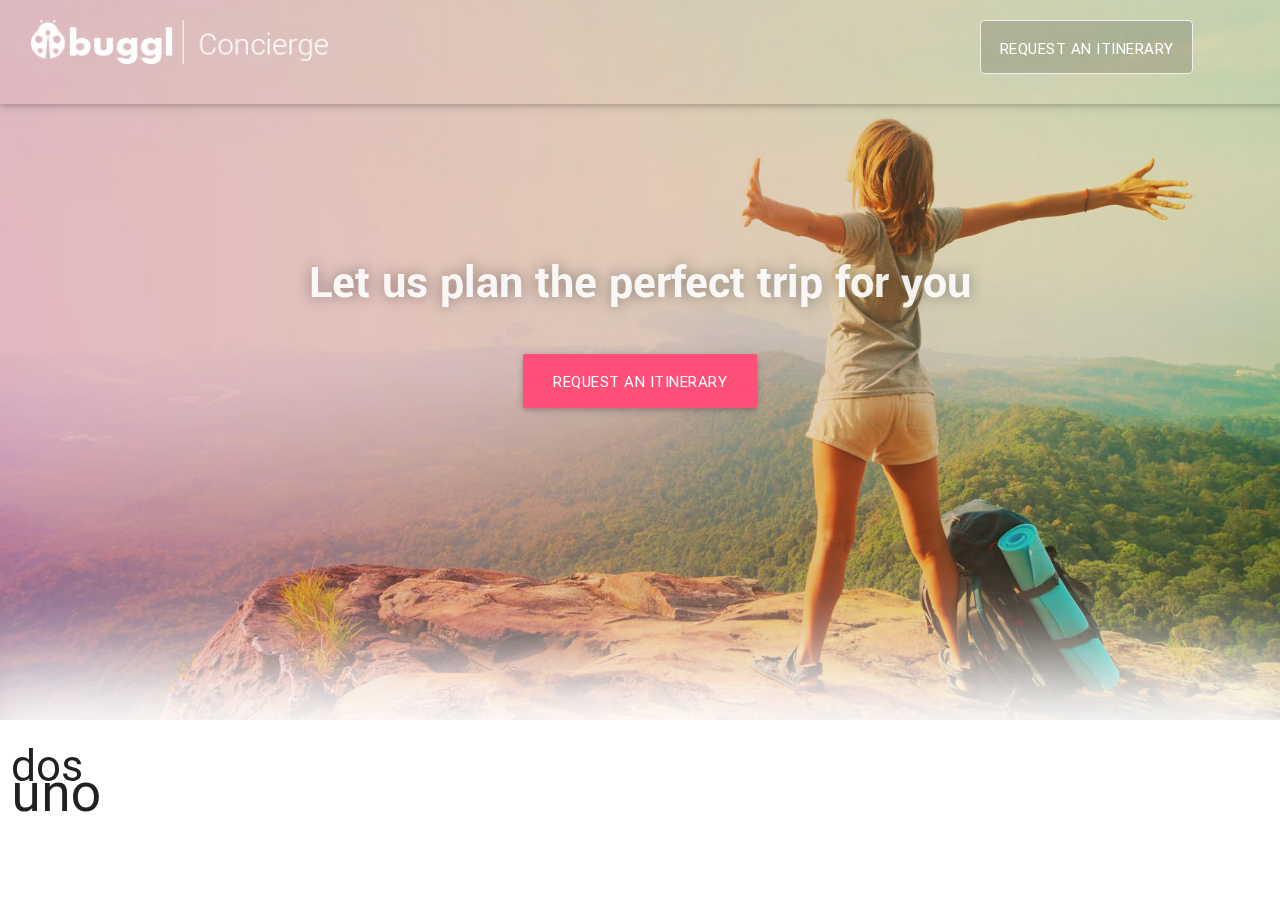
==== index.html @ fe53dd23 "First commit" ====
<!DOCTYPE html>
<html>
    <head>
        <meta http-equiv="Content-Type" content="text/html; charset=UTF-8"/>        
        <!--Import Google Icon Font-->
        <link href="http://fonts.googleapis.com/icon?family=Material+Icons" rel="stylesheet">

        <!--Import materialize.css-->
        <link href="css/materialize.css" type="text/css" rel="stylesheet" media="screen,projection"/>

        <!--Let browser know website is optimized for mobile-->
        <meta name="viewport" content="width=device-width, initial-scale=1, maximum-scale=1.0, user-scalable=no"/>
        <link href="css/style.css" type="text/css" rel="stylesheet" media="screen,projection"/>
        <link href='https://fonts.googleapis.com/css?family=Yantramanav:400,500,700,300,100' rel='stylesheet' type='text/css'>
        <!--<link rel="stylesheet" href="https://maxcdn.bootstrapcdn.com/font-awesome/4.4.0/css/font-awesome.min.css">-->
        <link href="css/buggl.css" type="text/css" rel="stylesheet" media="screen,projection"/>
    </head>

    <body>


        <nav id="barra" class="row transparente">
            <img class="col s3" src="img/logo.png" alt="Logo">
            <a href="#"  class="btn-large waves-effect waves-light col s2 offset-s6"  id="boton-nav">Request an Itinerary</a>
        </nav>

        <!--Contenedor parallax-->
        <div id="index-banner" class="parallax-container">
            <div class="section no-pad-bot">
                <div class="container">
                    <br><br>
                    <div id="caja-opaca">

                        <div class="row center" id="primer-frame">
                            <h1 class="header col s12 light">Let us plan the perfect trip for you</h1>
                        </div>
                        <div class="row center">
                            <a href="#"  class="btn-large waves-effect waves-light fucsia">Request an Itinerary</a>
                        </div>
                    </div>

                    <br><br>

                </div>
            </div>
            <div class="border">
                <div class="parallax "><img width="1366" src="img/header-bg.jpg" alt="Guide the travel you really want"></div>
            </div>
        </div>
        <!--informacion-->
        <div class="row arriba">
            <div class="col s12 informacion ">
                <div><h2>uno</h2></div>
                <h3>dos</h3>
            </div>
        </div>


        <script type="text/javascript" src="https://code.jquery.com/jquery-2.1.1.min.js"></script>
        <script type="text/javascript" src="js/materialize.min.js"></script>
        <script src="js/init.js"></script>
    </body>
</html>
---- css/style.css ----
/* Custom Stylesheet */
/**
 * Use this file to override Materialize files so you can update
 * the core Materialize files in the future
 *
 * Made By MaterializeCSS.com
 */

nav ul a,
nav .brand-logo {
  color: #444;
}

p {
  line-height: 2rem;
}

.button-collapse {
  color: #26a69a;
}

.parallax-container {
  min-height: 720px;
  line-height: 0;
  height: auto;
  color: rgba(255,255,255,.9);
}
  .parallax-container .section {
    width: 100%;
  }

@media only screen and (max-width : 992px) {
  .parallax-container .section {
    position: absolute;
    top: 40%;
  }
  #index-banner .section {
    top: 10%;
  }
}

@media only screen and (max-width : 600px) {
  #index-banner .section {
    top: 0;
  }
}

.icon-block {
  padding: 0 15px;
}
.icon-block .material-icons {
  font-size: inherit;
}

footer.page-footer {
  margin: 0;
}
---- css/buggl.css ----
.arriba{
    box-shadow: 0px 0px 100px 70px white;
}
/*
.informacion{
    border:2px solid grey;
}*/

.fucsia{
    background-color: #FD4F78;
}
#primer-frame{
    margin-top: 14rem;
}

#primer-frame h1{
    font-family: 'Yantramanav', sans-serif;
    font-size: 3.2rem;
    font-weight: bolder;
    text-shadow: 0px 0px 15px rgba(0,0,0,0.4);
}

nav{
    position: fixed;
    padding: 20px;
    z-index: 1000;
}

.transparente{
    background-color: rgba(0,0,0,0);
}
#boton-nav{
    background-color: rgba(0,0,0,0.15); 
    margin-right: 10px;
    border:solid 1px rgba(255,255,255,0.8);
    box-shadow: none;
    border-radius: 5px;
}
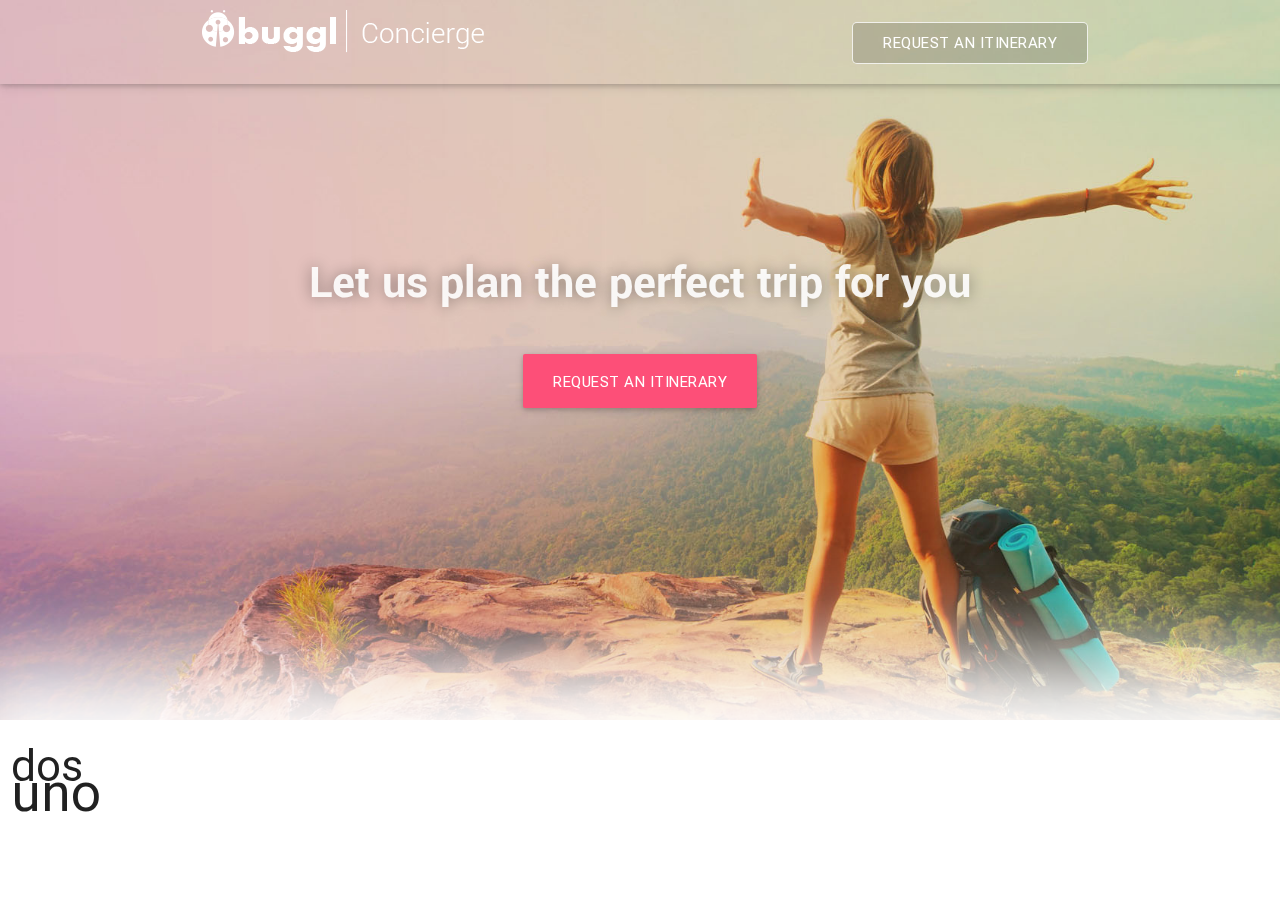
==== commit e4f1bf50: "navbar effect" ====
--- a/index.html
+++ b/index.html
@@ -1,27 +1,44 @@
 <!DOCTYPE html>
 <html>
     <head>
+        
         <meta http-equiv="Content-Type" content="text/html; charset=UTF-8"/>        
+        
+        <!--Let browser know website is optimized for mobile-->
+        <meta name="viewport" content="width=device-width, initial-scale=1, maximum-scale=1.0, user-scalable=no"/>
+        
         <!--Import Google Icon Font-->
         <link href="http://fonts.googleapis.com/icon?family=Material+Icons" rel="stylesheet">
-
+        <link href='https://fonts.googleapis.com/css?family=Yantramanav:400,500,700,300,100' rel='stylesheet' type='text/css'>
+        <link rel="stylesheet" href="https://maxcdn.bootstrapcdn.com/font-awesome/4.4.0/css/font-awesome.min.css">
+        
         <!--Import materialize.css-->
         <link href="css/materialize.css" type="text/css" rel="stylesheet" media="screen,projection"/>
-
-        <!--Let browser know website is optimized for mobile-->
-        <meta name="viewport" content="width=device-width, initial-scale=1, maximum-scale=1.0, user-scalable=no"/>
         <link href="css/style.css" type="text/css" rel="stylesheet" media="screen,projection"/>
-        <link href='https://fonts.googleapis.com/css?family=Yantramanav:400,500,700,300,100' rel='stylesheet' type='text/css'>
-        <!--<link rel="stylesheet" href="https://maxcdn.bootstrapcdn.com/font-awesome/4.4.0/css/font-awesome.min.css">-->
         <link href="css/buggl.css" type="text/css" rel="stylesheet" media="screen,projection"/>
+                
     </head>
 
     <body>
 
 
-        <nav id="barra" class="row transparente">
+<!--        <nav id="barra" class="row transparente">
             <img class="col s3" src="img/logo.png" alt="Logo">
             <a href="#"  class="btn-large waves-effect waves-light col s2 offset-s6"  id="boton-nav">Request an Itinerary</a>
+        </nav>-->
+        
+        <nav class="transparente" id="barra"  role="navigation">
+            <div class="nav-wrapper container">
+                <a id="logo-container" href="#" class="brand-logo"><img class="col s3" src="img/logo.png" alt="Logo"></a>
+                <ul class="right hide-on-med-and-down">
+                    <li><a href="#"  class="btn-large waves-effect waves-light col s2 offset-s6"  id="boton-nav">Request an Itinerary</a></li>
+                </ul>
+
+                <ul id="nav-mobile" class="side-nav">
+                    <li><a href="#">Navbar Link</a></li>
+                </ul>
+                <a href="#" data-activates="nav-mobile" class="button-collapse"><i class="fa fa-bars" style="font-size: 2rem" ></i></a>
+            </div>
         </nav>
 
         <!--Contenedor parallax-->
--- a/css/buggl.css
+++ b/css/buggl.css
@@ -22,17 +22,22 @@
 
 nav{
     position: fixed;
-    padding: 20px;
+    padding: 10px;
     z-index: 1000;
+}
+nav img{
+    width: 100%;
 }
 
 .transparente{
     background-color: rgba(0,0,0,0);
 }
 #boton-nav{
-    background-color: rgba(0,0,0,0.15); 
+    background-color: rgba(0,0,0,0.15);
     margin-right: 10px;
     border:solid 1px rgba(255,255,255,0.8);
     box-shadow: none;
     border-radius: 5px;
+    height: 40px;
+    line-height: 40px;
 }
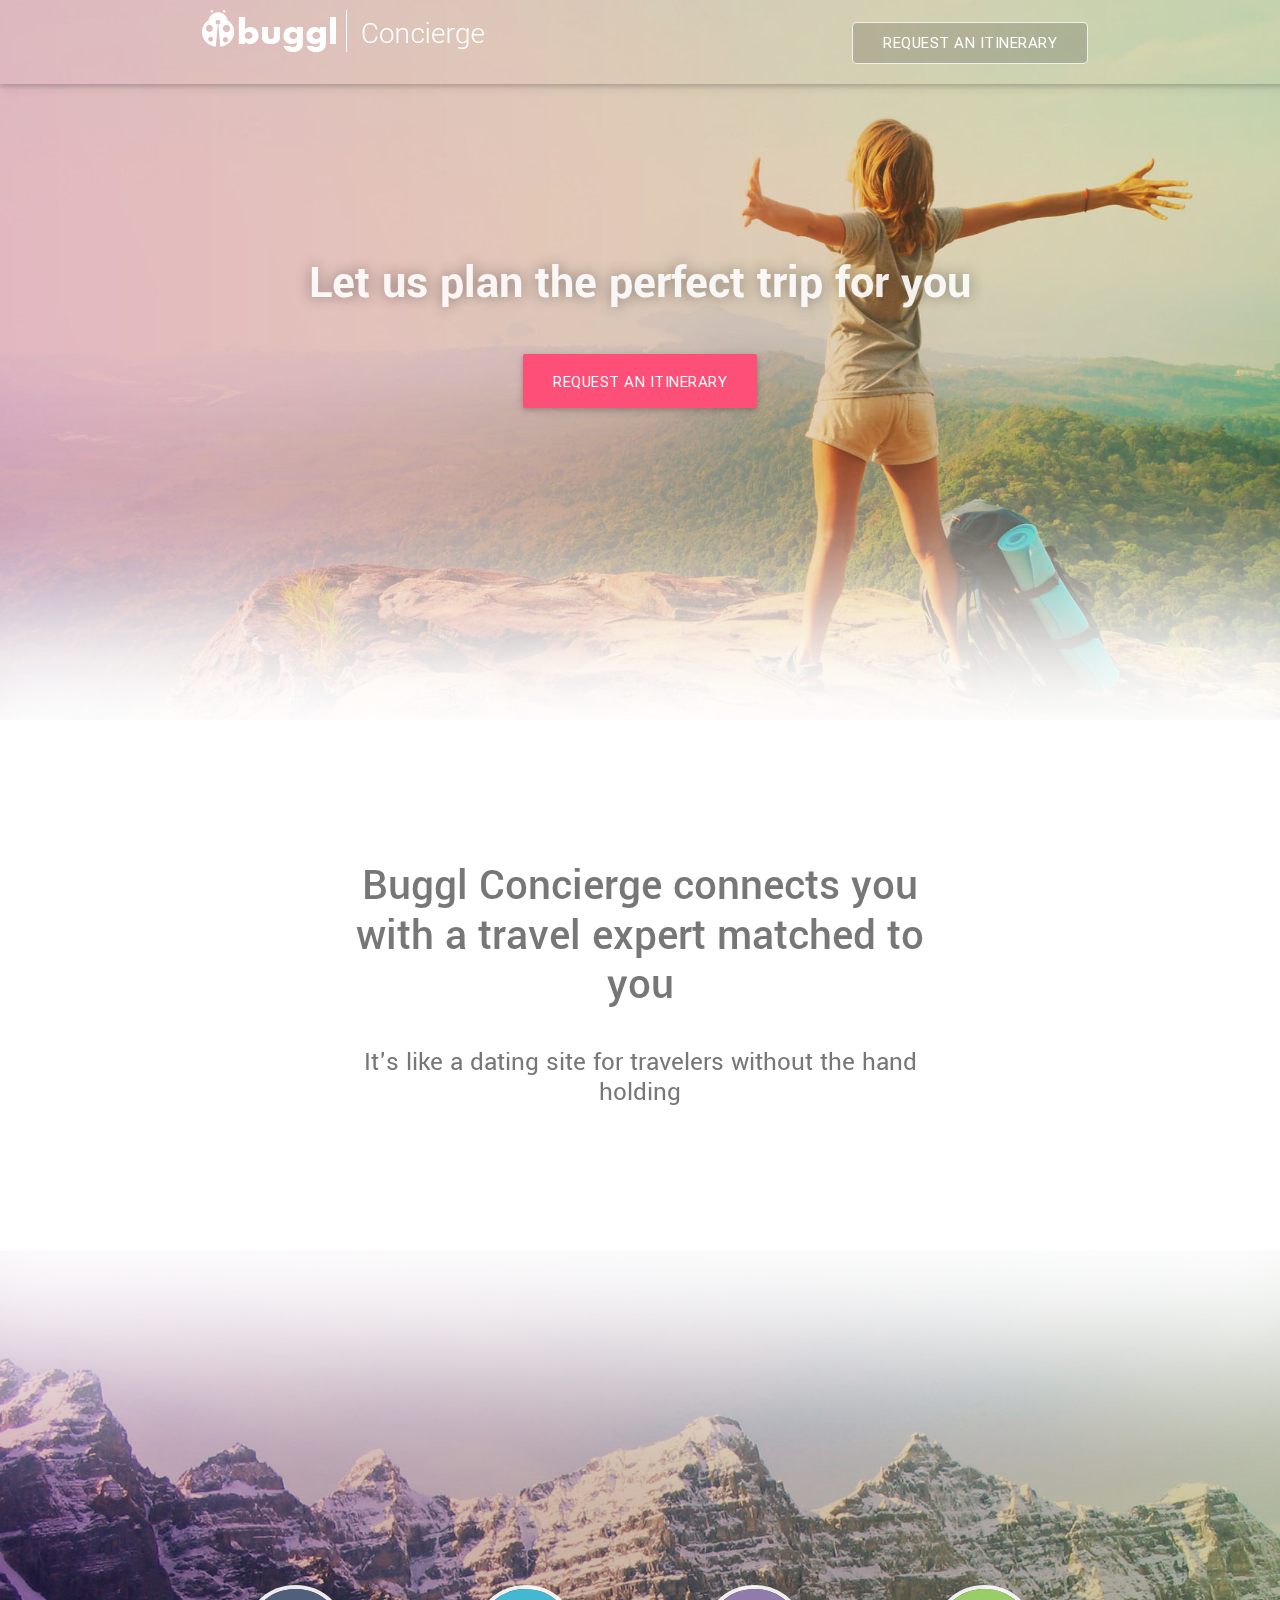
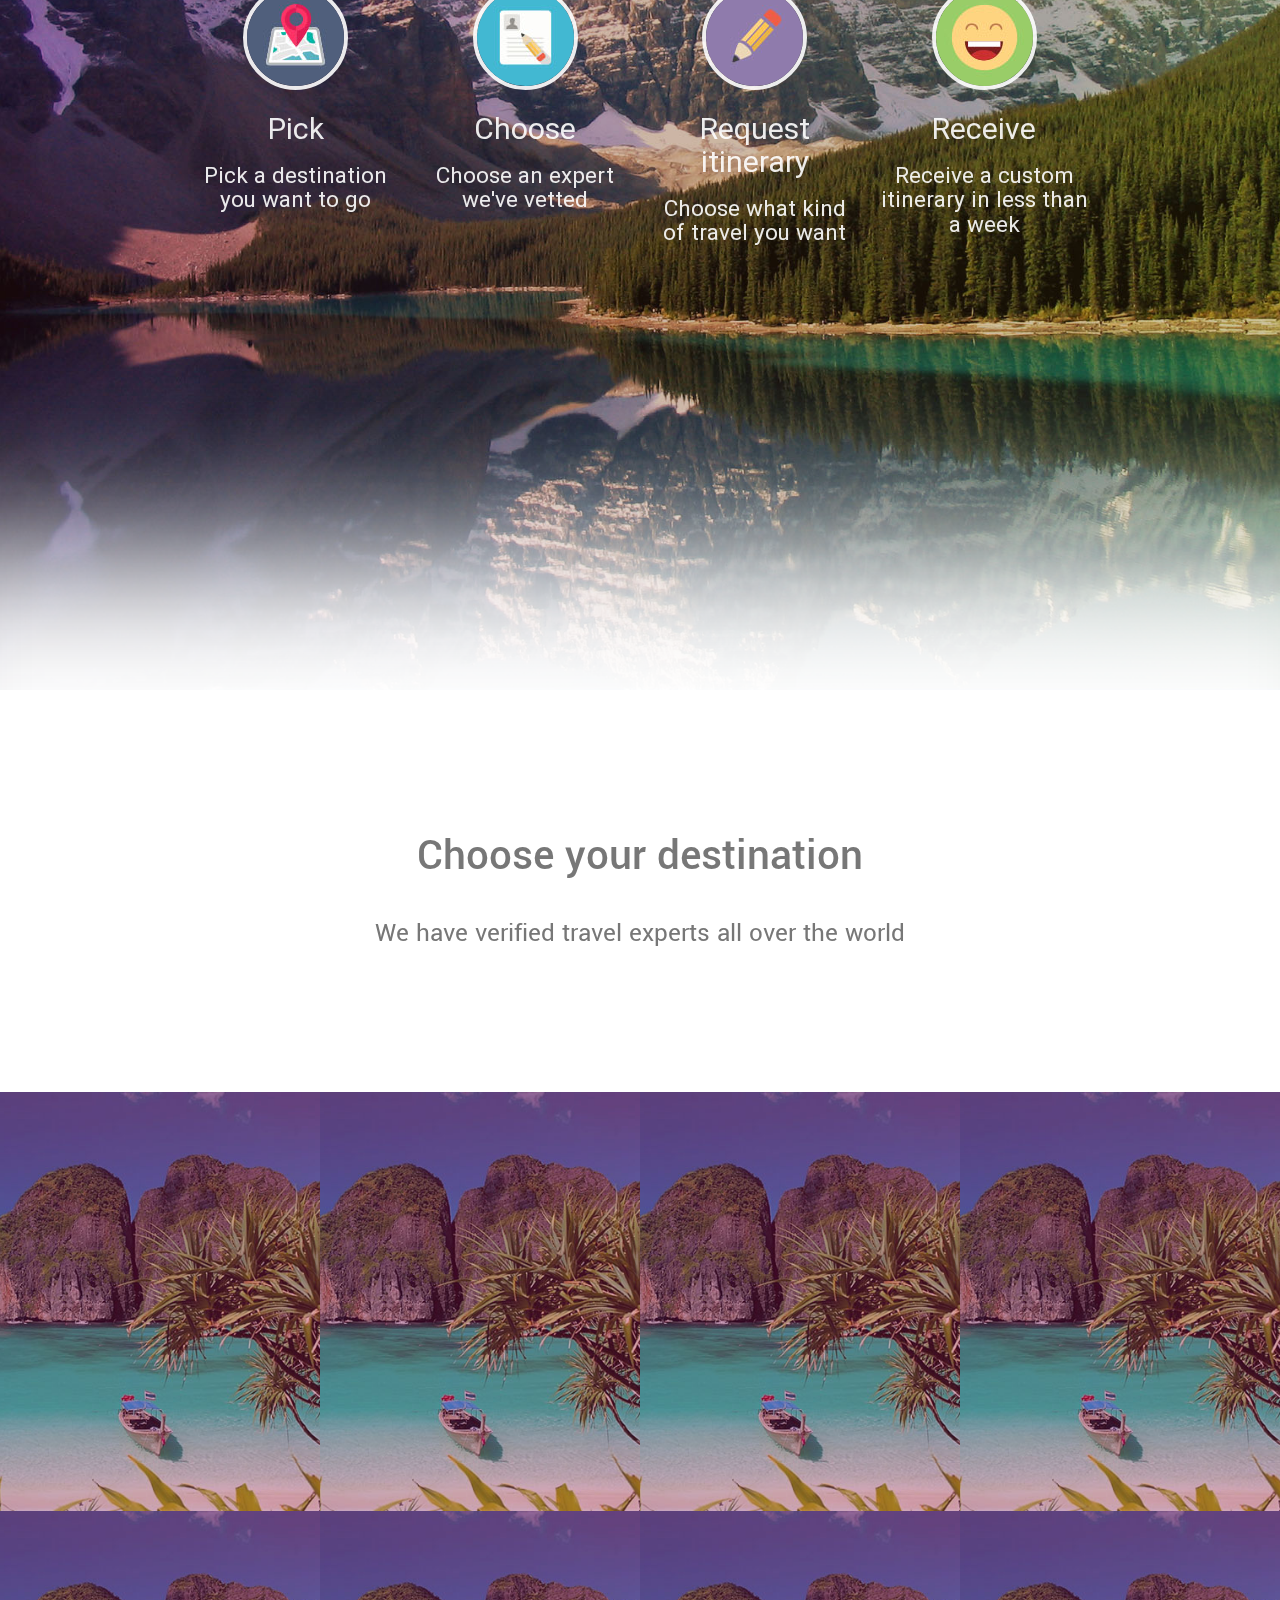
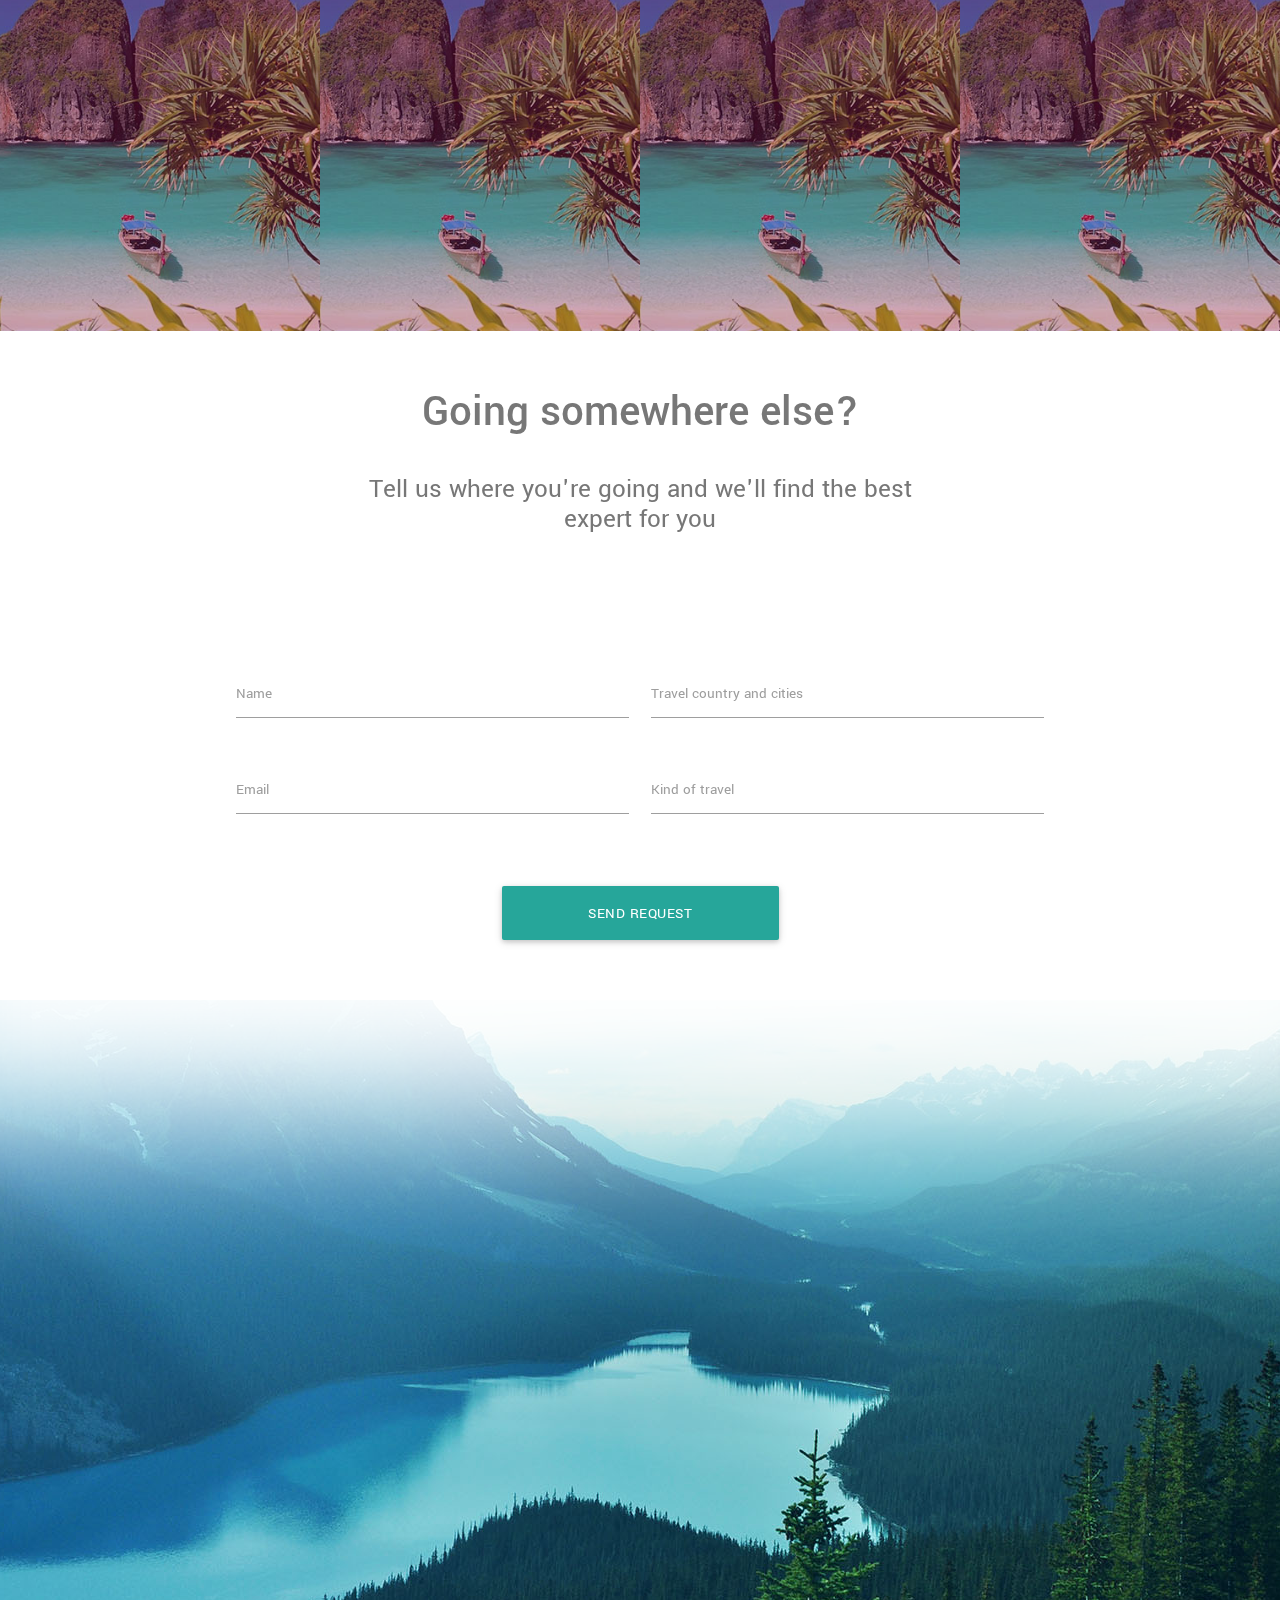
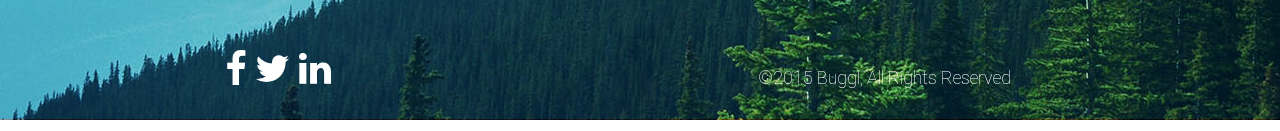
==== commit 155d76a9: "First page layout" ====
--- a/index.html
+++ b/index.html
@@ -1,32 +1,32 @@
 <!DOCTYPE html>
 <html>
     <head>
-        
+
         <meta http-equiv="Content-Type" content="text/html; charset=UTF-8"/>        
-        
+
         <!--Let browser know website is optimized for mobile-->
         <meta name="viewport" content="width=device-width, initial-scale=1, maximum-scale=1.0, user-scalable=no"/>
-        
+
         <!--Import Google Icon Font-->
         <link href="http://fonts.googleapis.com/icon?family=Material+Icons" rel="stylesheet">
         <link href='https://fonts.googleapis.com/css?family=Yantramanav:400,500,700,300,100' rel='stylesheet' type='text/css'>
         <link rel="stylesheet" href="https://maxcdn.bootstrapcdn.com/font-awesome/4.4.0/css/font-awesome.min.css">
-        
+
         <!--Import materialize.css-->
         <link href="css/materialize.css" type="text/css" rel="stylesheet" media="screen,projection"/>
         <link href="css/style.css" type="text/css" rel="stylesheet" media="screen,projection"/>
         <link href="css/buggl.css" type="text/css" rel="stylesheet" media="screen,projection"/>
-                
+
     </head>
 
     <body>
 
 
-<!--        <nav id="barra" class="row transparente">
-            <img class="col s3" src="img/logo.png" alt="Logo">
-            <a href="#"  class="btn-large waves-effect waves-light col s2 offset-s6"  id="boton-nav">Request an Itinerary</a>
-        </nav>-->
-        
+        <!--        <nav id="barra" class="row transparente">
+                    <img class="col s3" src="img/logo.png" alt="Logo">
+                    <a href="#"  class="btn-large waves-effect waves-light col s2 offset-s6"  id="boton-nav">Request an Itinerary</a>
+                </nav>-->
+
         <nav class="transparente" id="barra"  role="navigation">
             <div class="nav-wrapper container">
                 <a id="logo-container" href="#" class="brand-logo"><img class="col s3" src="img/logo.png" alt="Logo"></a>
@@ -65,13 +65,122 @@
             </div>
         </div>
         <!--informacion-->
-        <div class="row arriba">
-            <div class="col s12 informacion ">
-                <div><h2>uno</h2></div>
-                <h3>dos</h3>
+        <div class="row blurred-box">
+            <div class="col s12 l6 offset-l3  center container">
+                <h2>Buggl Concierge connects you with a travel expert matched to you</h2>
+                <h3>It's like a dating site for travelers without the hand holding</h3>
+            </div>
+        </div>
+        <!--Contenedor parallax 2-->
+        <div id="steps-banner" class="parallax-container">
+            <div class="section no-pad-bot">
+                <div id="desc" class="container">
+                    <br><br>
+                    <div class="row">
+                        <div class="col l3 s12 m6 center"> 
+                            <img class="circle" src="img/icon1.jpg"/>
+                            <h3>Pick</h3>
+                            <h4>Pick a destination you want to go</h4>
+                        </div>
+                        <div class="col l3 s12 m6 center"> 
+                            <img class="circle" src="img/icon2.jpg"/>
+                            <h3>Choose</h3>
+                            <h4>Choose an expert we've vetted</h4>
+                        </div>
+                        <div class="col l3 s12 m6 center"> 
+                            <img class="circle" src="img/icon3.jpg"/>
+                            <h3>Request itinerary</h3>
+                            <h4>Choose what kind of travel you want</h4>
+                        </div>
+                        <div class="col l3 s12 m6 center"> 
+                            <img class="circle" src="img/icon4.jpg"/>
+                            <h3>Receive</h3>
+                            <h4>Receive a custom itinerary in less than a week</h4>
+                        </div>
+                    </div>
+
+                    <br><br>
+
+                </div>
+            </div>
+            <div class="border">
+                <div class="parallax "><img width="1366" src="img/header-expert-bg.jpg" alt="Guide the travel you really want"></div>
+            </div>
+        </div>
+        <!--Info 2-->
+        <div id="info-2" class="row blurred-box">
+            <div class="col s12 l6 offset-l3  center container">
+                <h2>Choose your destination</h2>
+                <h3>We have verified travel experts all over the world</h3>
             </div>
         </div>
 
+        <div id="destinations" >
+            <div id="first-row" class="row">
+                <img class="col s6 l3" src="img/cities.fw.png" />
+                <img class="col s6 l3" src="img/cities.fw.png" />
+                <img class="col s6 l3" src="img/cities.fw.png" />
+                <img class="col s6 l3" src="img/cities.fw.png" />
+            </div>
+            <div class="row">
+                <img class="col s6 l3" src="img/cities.fw.png" />
+                <img class="col s6 l3" src="img/cities.fw.png" />
+                <img class="col s6 l3" src="img/cities.fw.png" />
+                <img class="col s6 l3" src="img/cities.fw.png" />
+            </div>
+        </div>
+        <!--informacion-->
+        <div id="blurred-form" class="row blurred-box">
+            <div class="col s12 l6 offset-l3  center container">
+                <h2>Going somewhere else?</h2>
+                <h3>Tell us where you're going and we'll find the best expert for you</h3>
+            </div>
+            <div class="row">
+                <form class="col s12 l8 offset-l2">
+                    <div class="row">
+                        <div class="input-field col s12 m6">
+                            <input id="last_name" type="text" class="validate">
+                            <label for="last_name">Name</label>
+                        </div>
+                        <div class="input-field col s12 m6">
+                            <input id="last_name" type="text" class="validate">
+                            <label for="last_name">Travel country and cities</label>
+                        </div>
+                    </div>
+                    <div class="row">
+                        <div class="input-field col s12 m6">
+                            <input id="last_name" type="email" class="validate">
+                            <label for="last_name">Email</label>
+                        </div>
+                        <div class="input-field col s12 m6">
+                            <input id="last_name" type="text" class="validate">
+                            <label for="last_name">Kind of travel</label>
+                        </div>
+                    </div>
+                    <div class="row">
+                        <button class="btn-large waves-effect waves-light col s12 m4 offset-m4" type="submit" name="action">Send Request
+                        </button>
+                    </div>
+
+
+                </form>
+            </div>
+        </div>
+        <!--Contenedor parallax 2-->
+        <div id="footer-banner" class="parallax-container">
+            <div class="border">
+                <div class="parallax "><img  src="img/footer.fw.png" alt="Guide the travel you really want"></div>
+            </div>
+        </div>
+        <div id="social-icons" class="row">
+            <div class="col m3 offset-m2">
+                <i class="fa fa-facebook"></i>
+                <i class="fa fa-twitter"></i>
+                <i class="fa fa-linkedin"></i>
+                
+            </div>
+            <p class="col m5 offset-m2">©2015 Buggl, All Rights Reserved</p>
+        </div>
 
         <script type="text/javascript" src="https://code.jquery.com/jquery-2.1.1.min.js"></script>
         <script type="text/javascript" src="js/materialize.min.js"></script>
--- a/css/buggl.css
+++ b/css/buggl.css
@@ -1,11 +1,23 @@
-.arriba{
-    box-shadow: 0px 0px 100px 70px white;
+.blurred-box{
+    box-shadow: 0px 0px 10rem 10rem white;
+    color:#777;
+    font-family: 'Yantramanav', sans-serif;//
+    height: 28rem;
+    padding: 7rem 0 7rem 0;
+    z-index: 1000;
 }
-/*
-.informacion{
-    border:2px solid grey;
-}*/
+.blurred-box h2{
+    position:relative;
+    font-size: 3rem;
+    font-weight: 500;
+    
+}
 
+.blurred-box h3{
+    position:relative;
+    font-size: 1.8rem;
+    font-weight: 400;
+}
 .fucsia{
     background-color: #FD4F78;
 }
@@ -41,3 +53,62 @@
     height: 40px;
     line-height: 40px;
 }
+
+#steps-banner{
+    padding-top: 25%;
+}
+#desc h3{
+    font-size: 2rem;
+}
+#desc h4{
+    font-size: 1.5rem;
+}
+#desc img{
+    border:solid 4px;
+}
+#destinations img{
+    padding: 0;
+}
+#first-row{
+    margin-bottom: 0 !important;
+    z-index: 0;
+}
+.image h3{
+    text-shadow: 3px 2px 9px rgba(0, 0, 0, 0.7);
+    color: white;
+    position: absolute;
+    /*margin:3rem 0 0 5rem;*/
+    text-align: center;
+    /*clear: both;*/
+}
+
+.image { 
+   position: relative; 
+   width: 100%; 
+}
+form{
+    margin-top: 7rem;
+}
+form button{
+    margin-top:2.5rem;
+}
+
+#social-icons{
+    margin-top: -5rem;
+    font-size: 2.5rem;
+    color: white;
+}
+#social-icons p{
+    font-size: 1.2rem;
+    font-weight:  lighter;
+}
+
+#blurred-form{
+    padding: 0;
+}
+#info-2{
+    z-index: 1000;
+}
+#destinations{
+    z-index: 0;
+}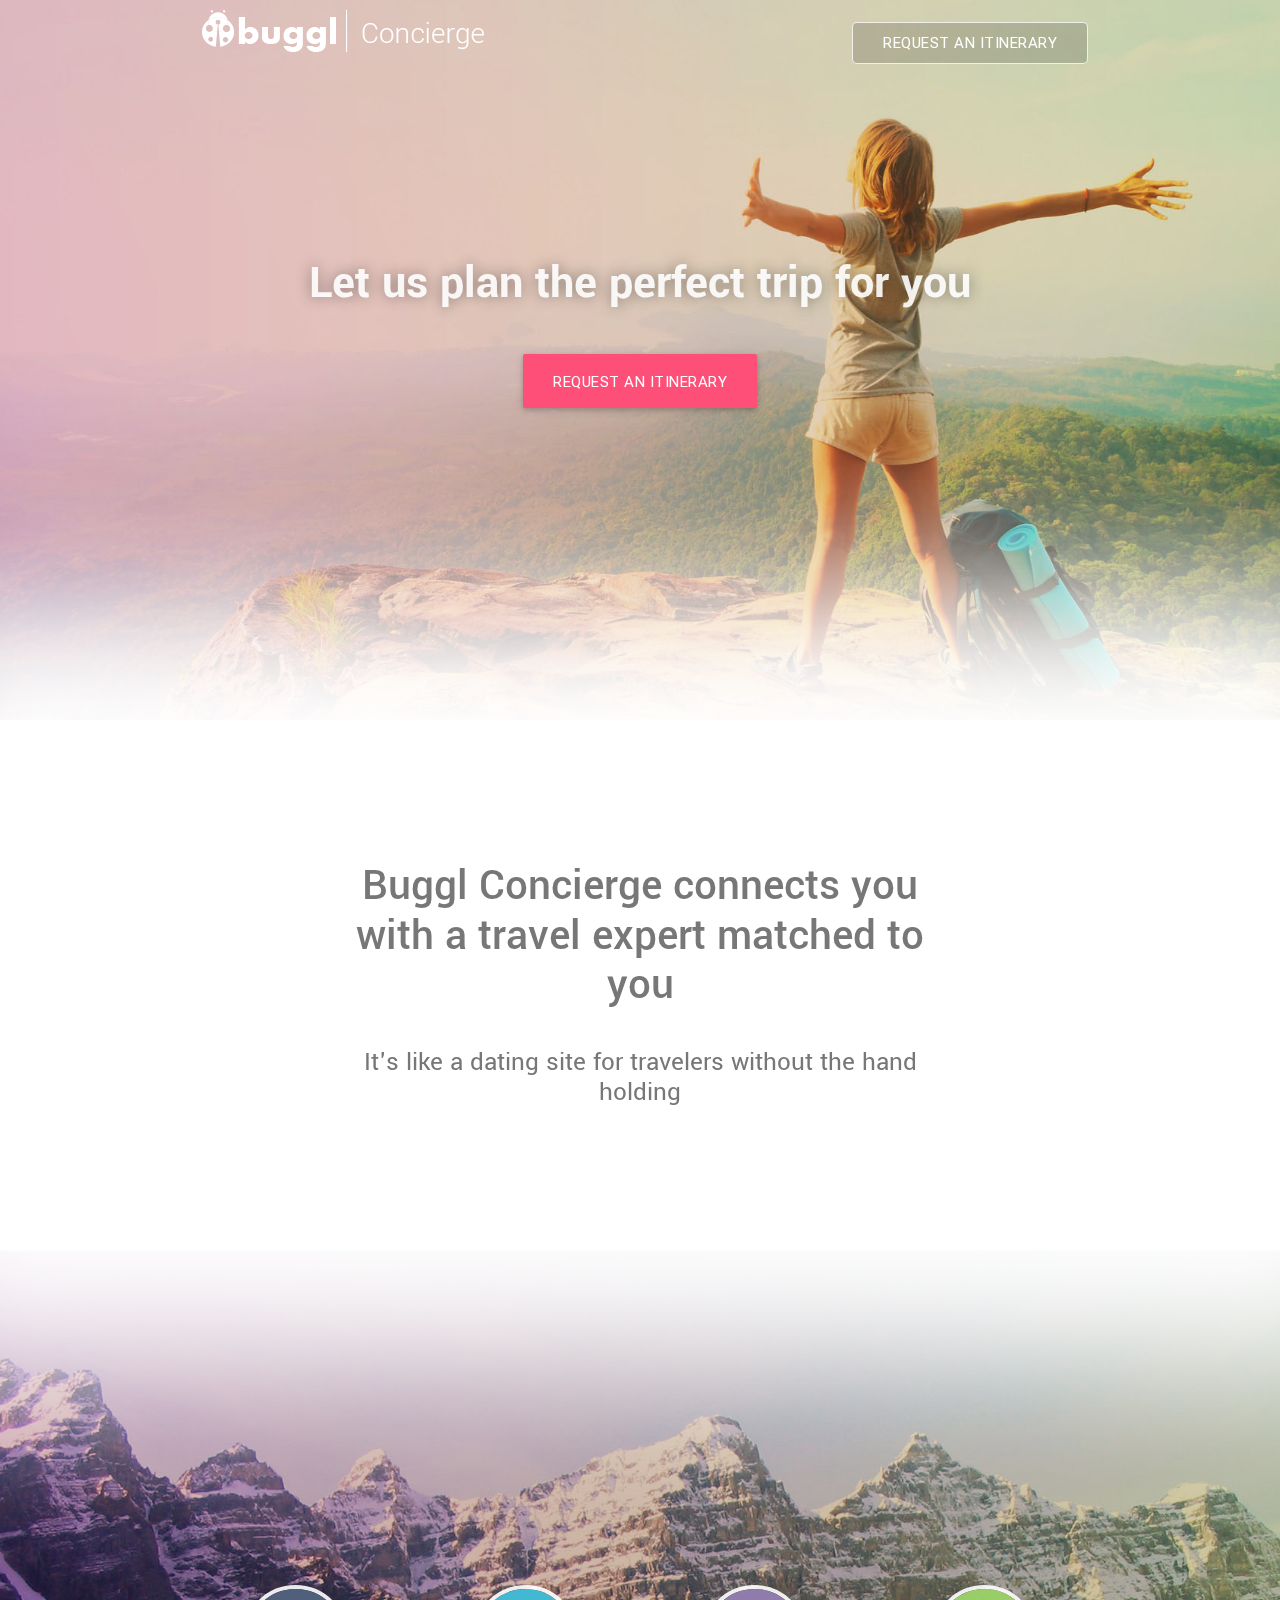
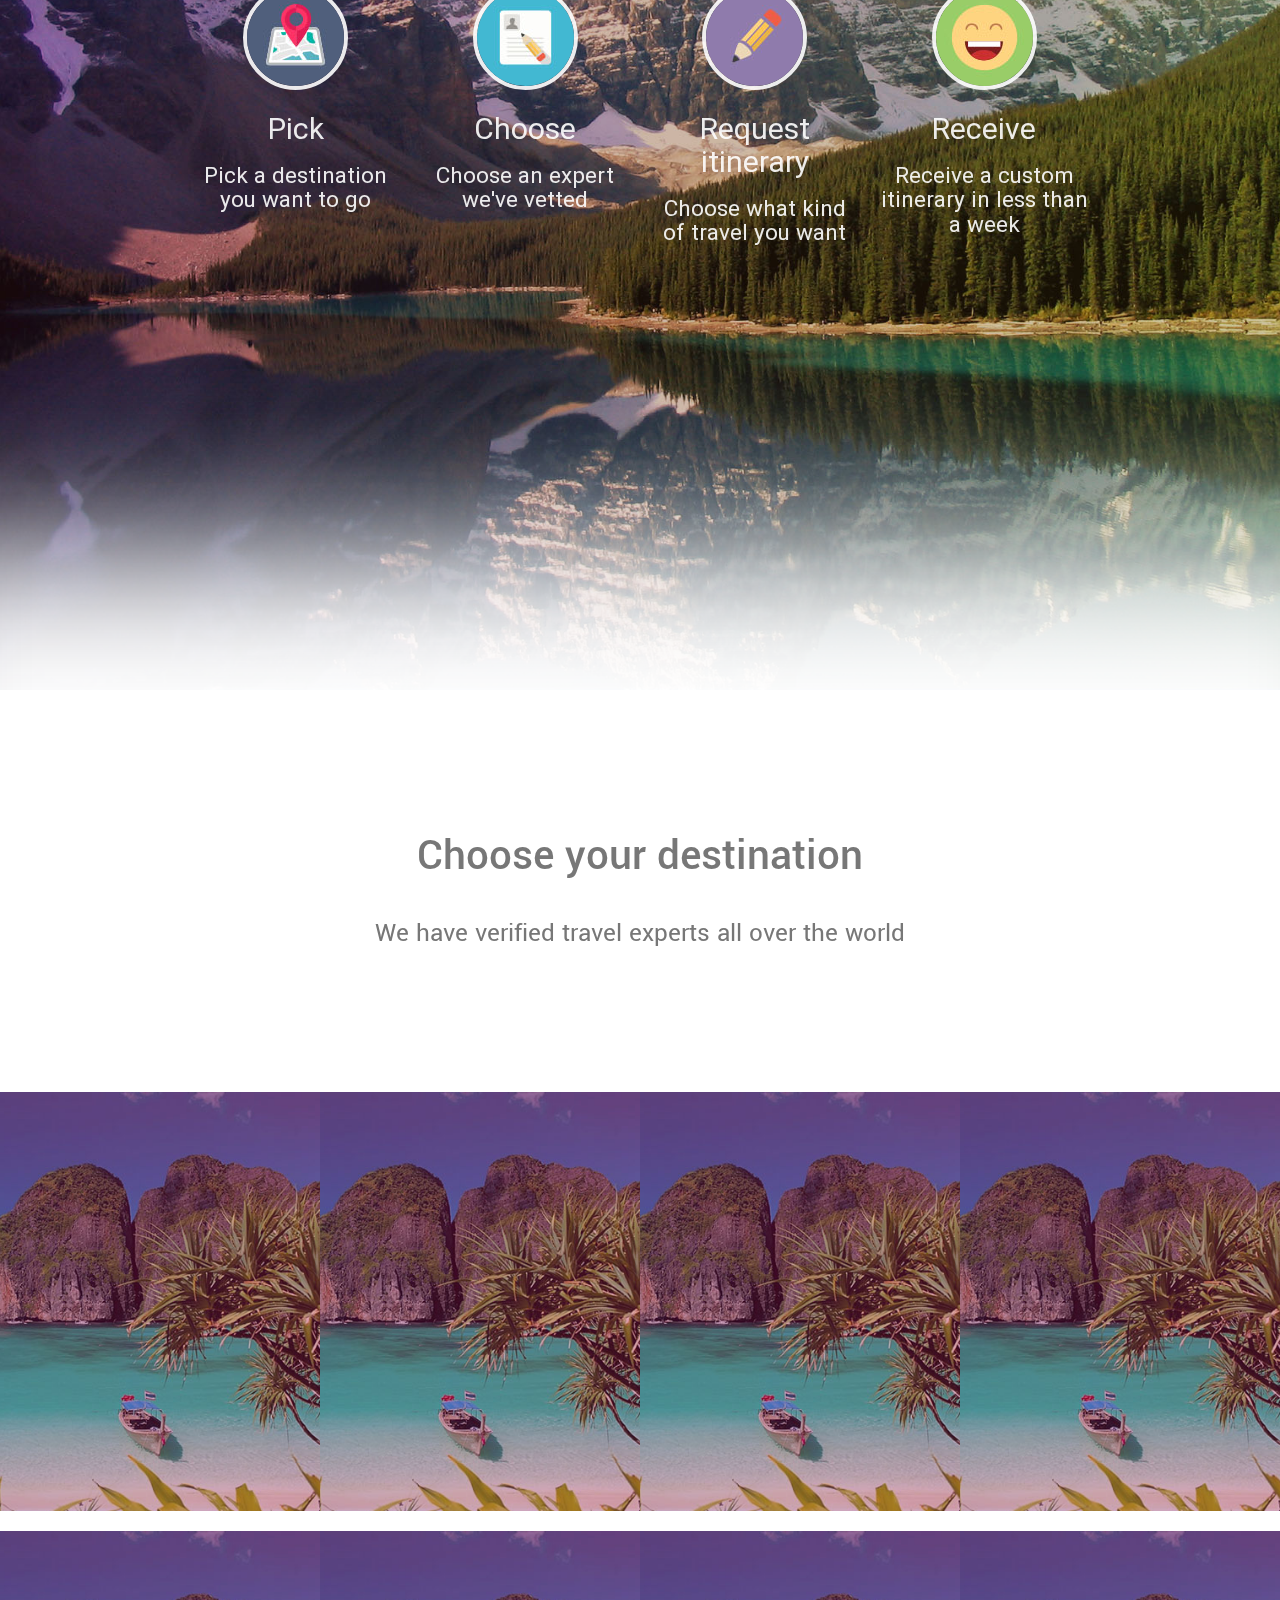
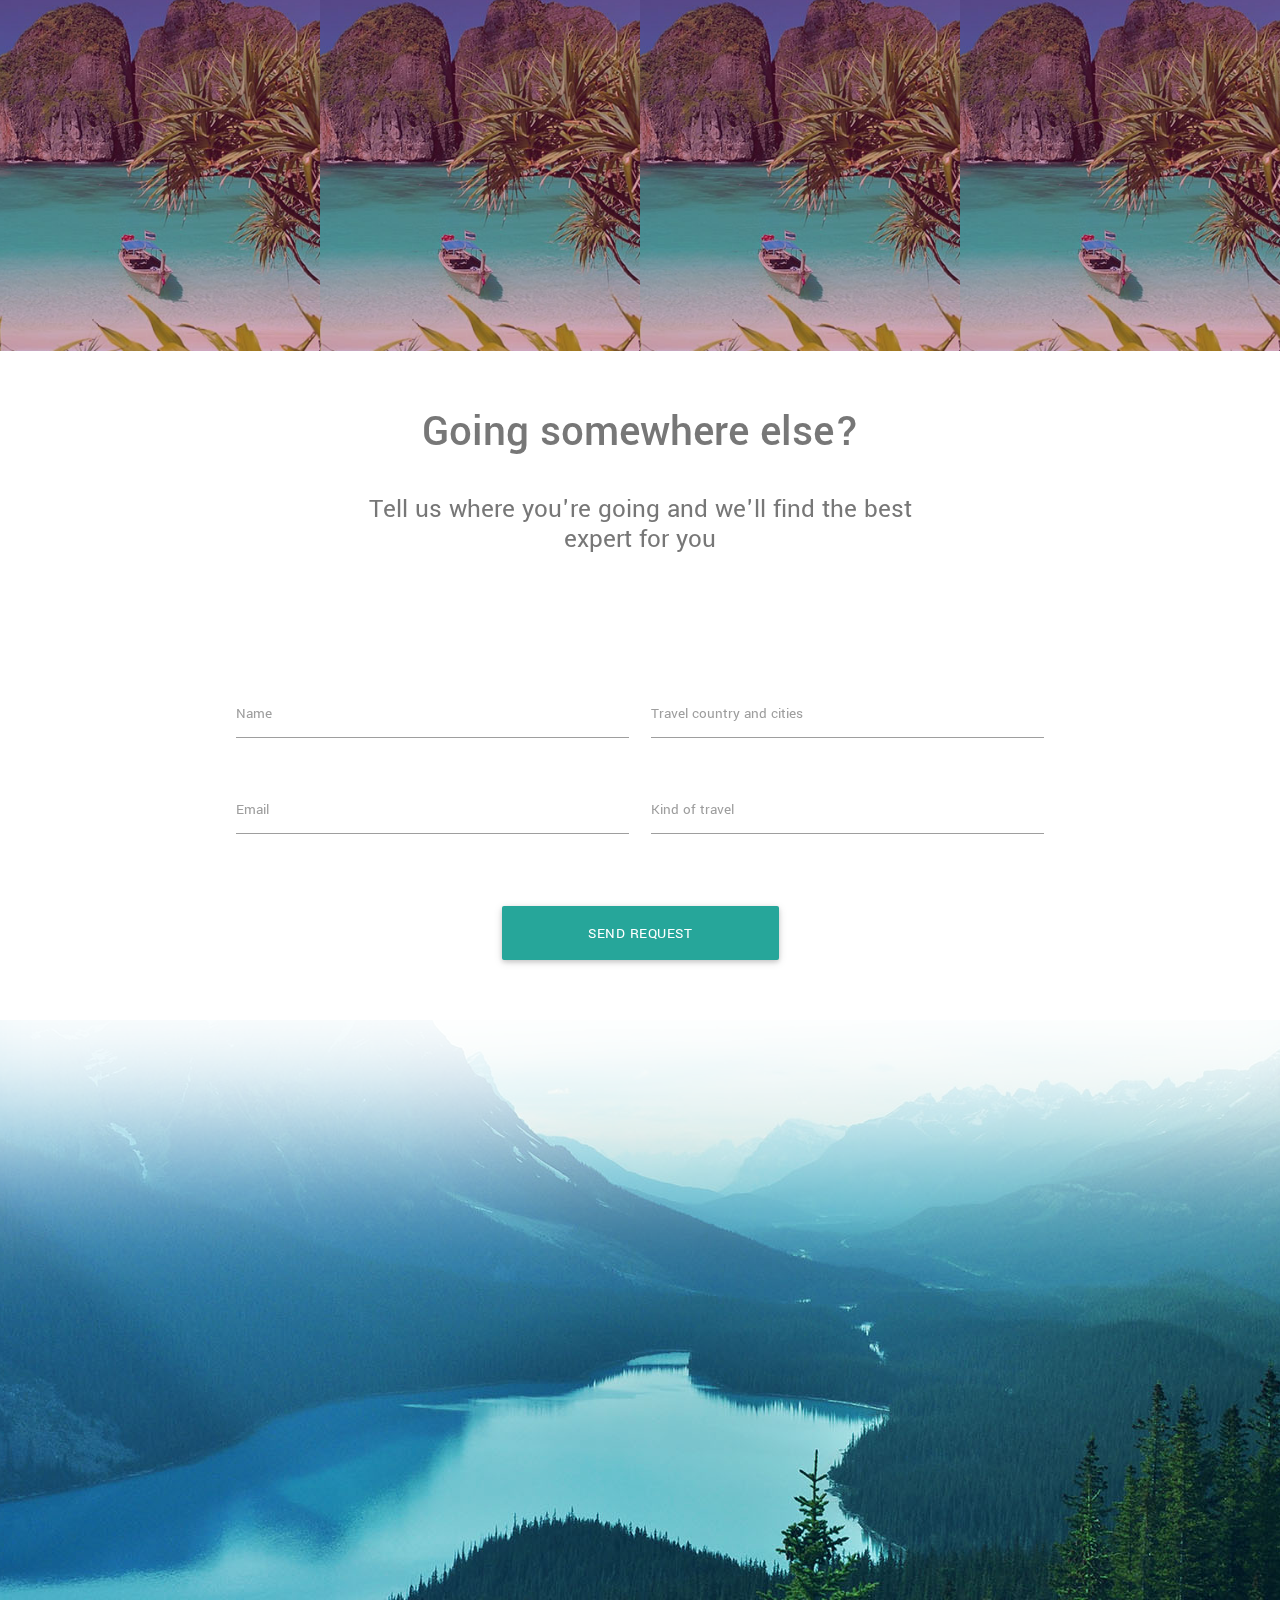
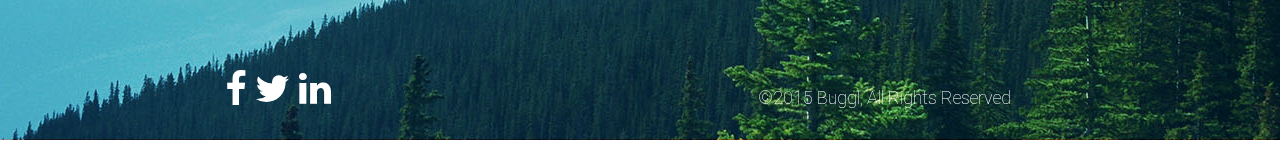
==== commit 98308550: "Navbar improved" ====
--- a/index.html
+++ b/index.html
@@ -139,22 +139,22 @@
                 <form class="col s12 l8 offset-l2">
                     <div class="row">
                         <div class="input-field col s12 m6">
-                            <input id="last_name" type="text" class="validate">
+                            <input id="name" name="name" type="text" class="validate">
                             <label for="last_name">Name</label>
                         </div>
                         <div class="input-field col s12 m6">
-                            <input id="last_name" type="text" class="validate">
-                            <label for="last_name">Travel country and cities</label>
+                            <input id="destination" name="destination" type="text" class="validate">
+                            <label for="destination">Travel country and cities</label>
                         </div>
                     </div>
                     <div class="row">
                         <div class="input-field col s12 m6">
-                            <input id="last_name" type="email" class="validate">
+                            <input id="email" name="email" type="email" class="validate">
                             <label for="last_name">Email</label>
                         </div>
                         <div class="input-field col s12 m6">
-                            <input id="last_name" type="text" class="validate">
-                            <label for="last_name">Kind of travel</label>
+                            <input id="itinerary" name="itinerary" type="text" class="validate">
+                            <label for="itinerary">Kind of travel</label>
                         </div>
                     </div>
                     <div class="row">
--- a/css/buggl.css
+++ b/css/buggl.css
@@ -70,8 +70,8 @@
     padding: 0;
 }
 #first-row{
-    margin-bottom: 0 !important;
-    z-index: 0;
+    /* margin-bottom: 0 !important; */
+    /* z-index: 0; */
 }
 .image h3{
     text-shadow: 3px 2px 9px rgba(0, 0, 0, 0.7);
@@ -111,4 +111,8 @@
 }
 #destinations{
     z-index: 0;
+}
+
+#barra{
+    box-shadow: none;
 }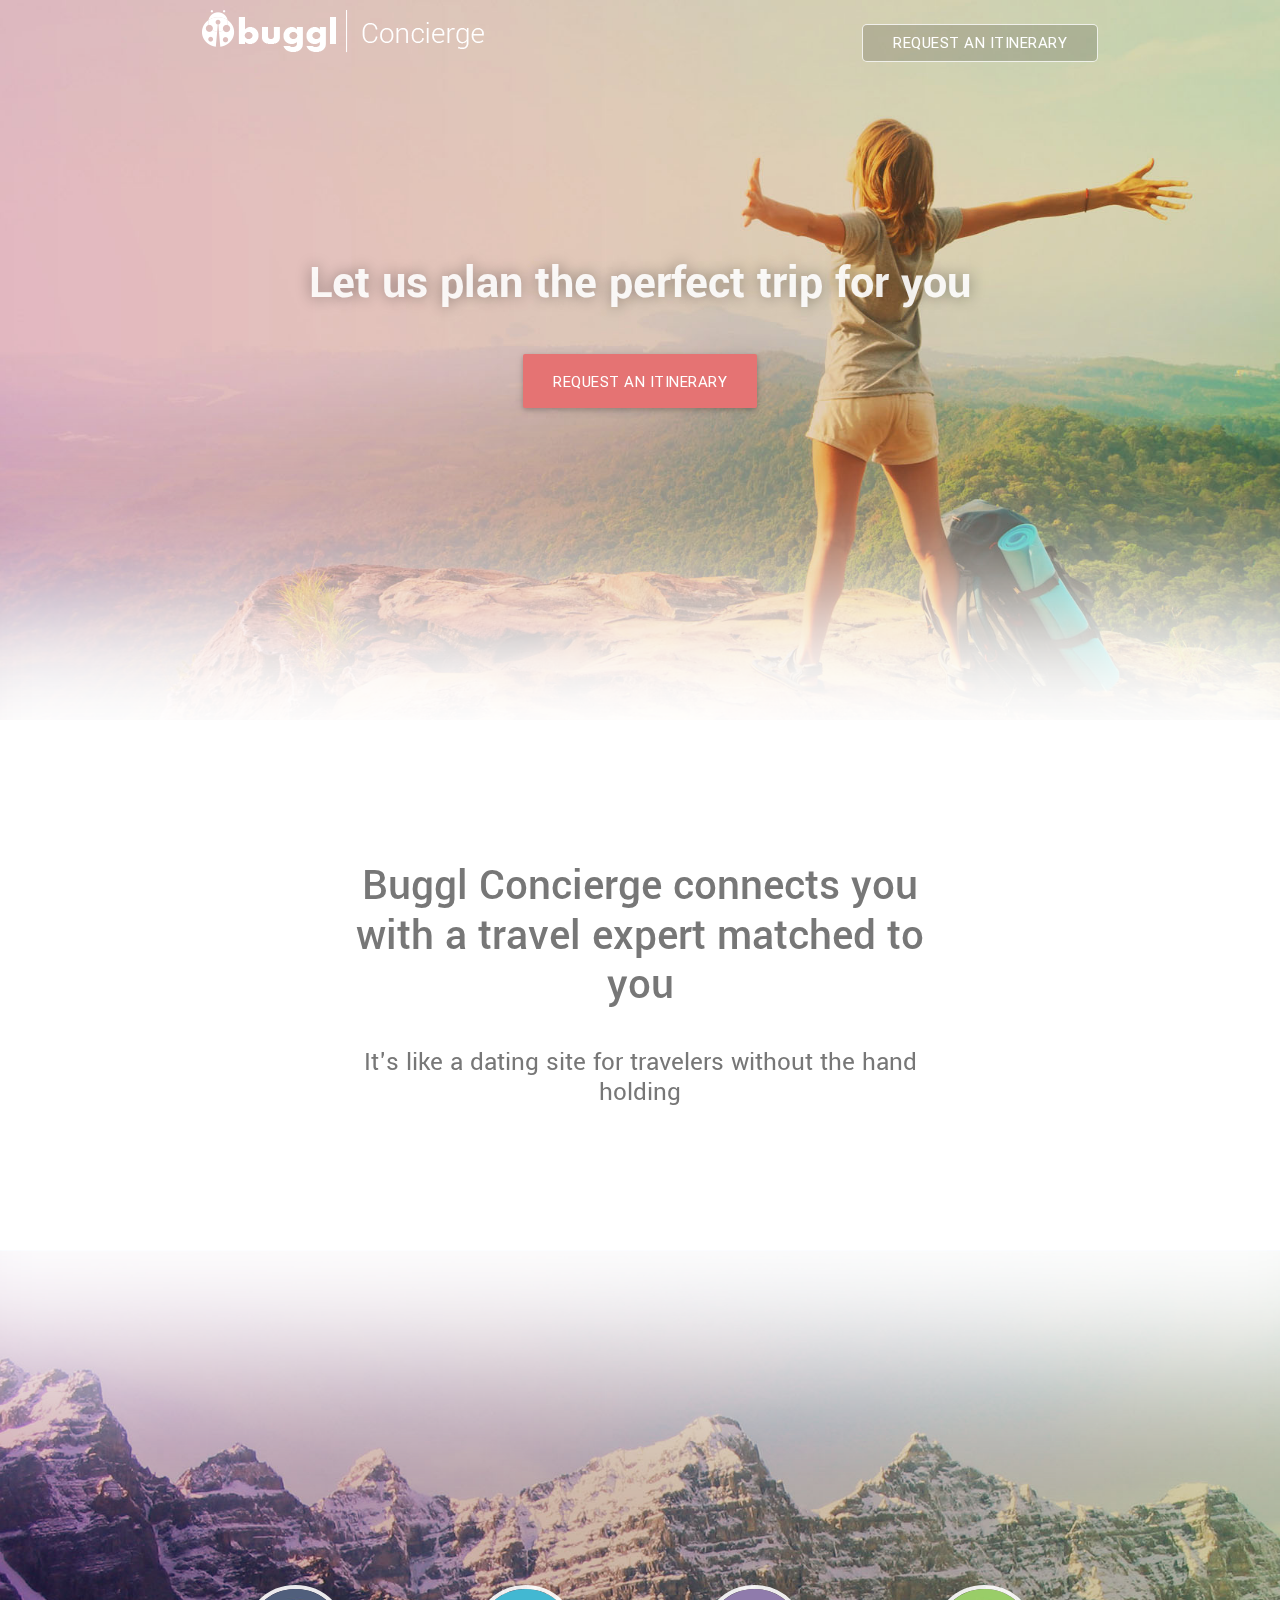
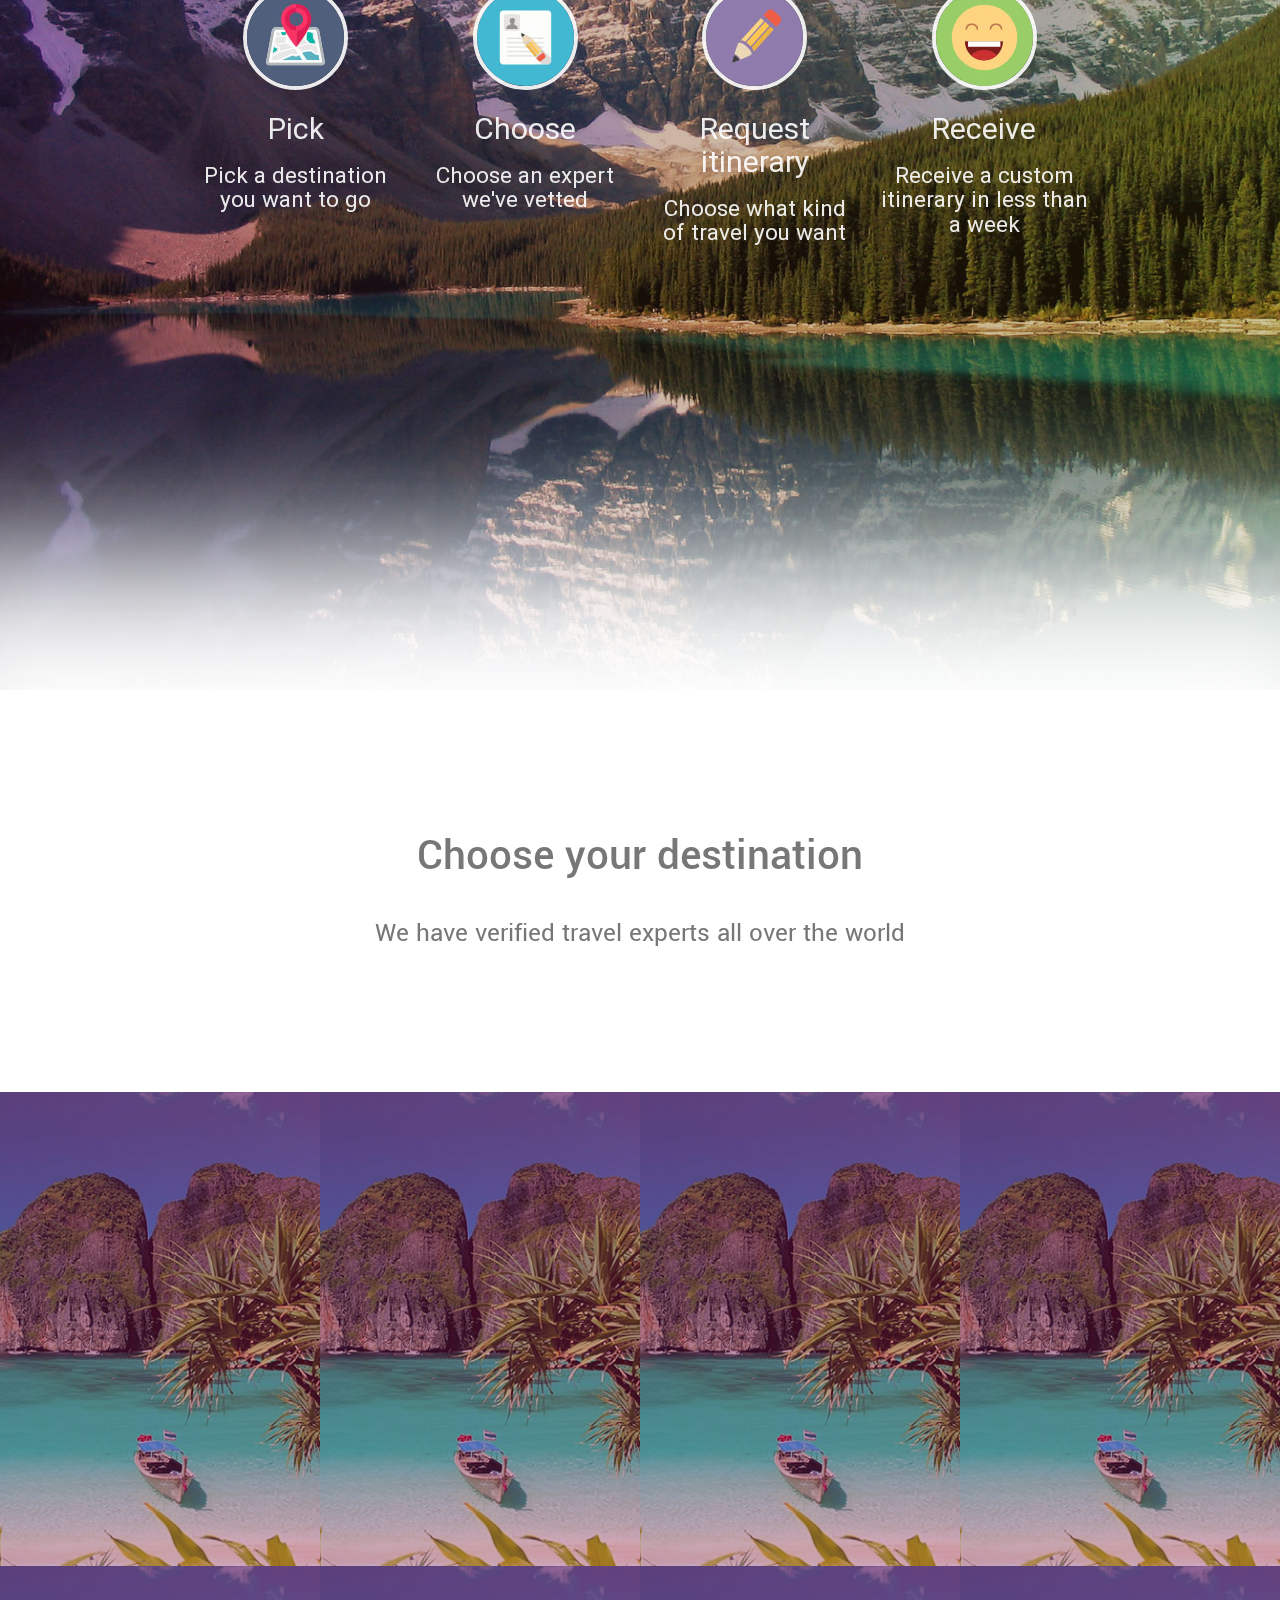
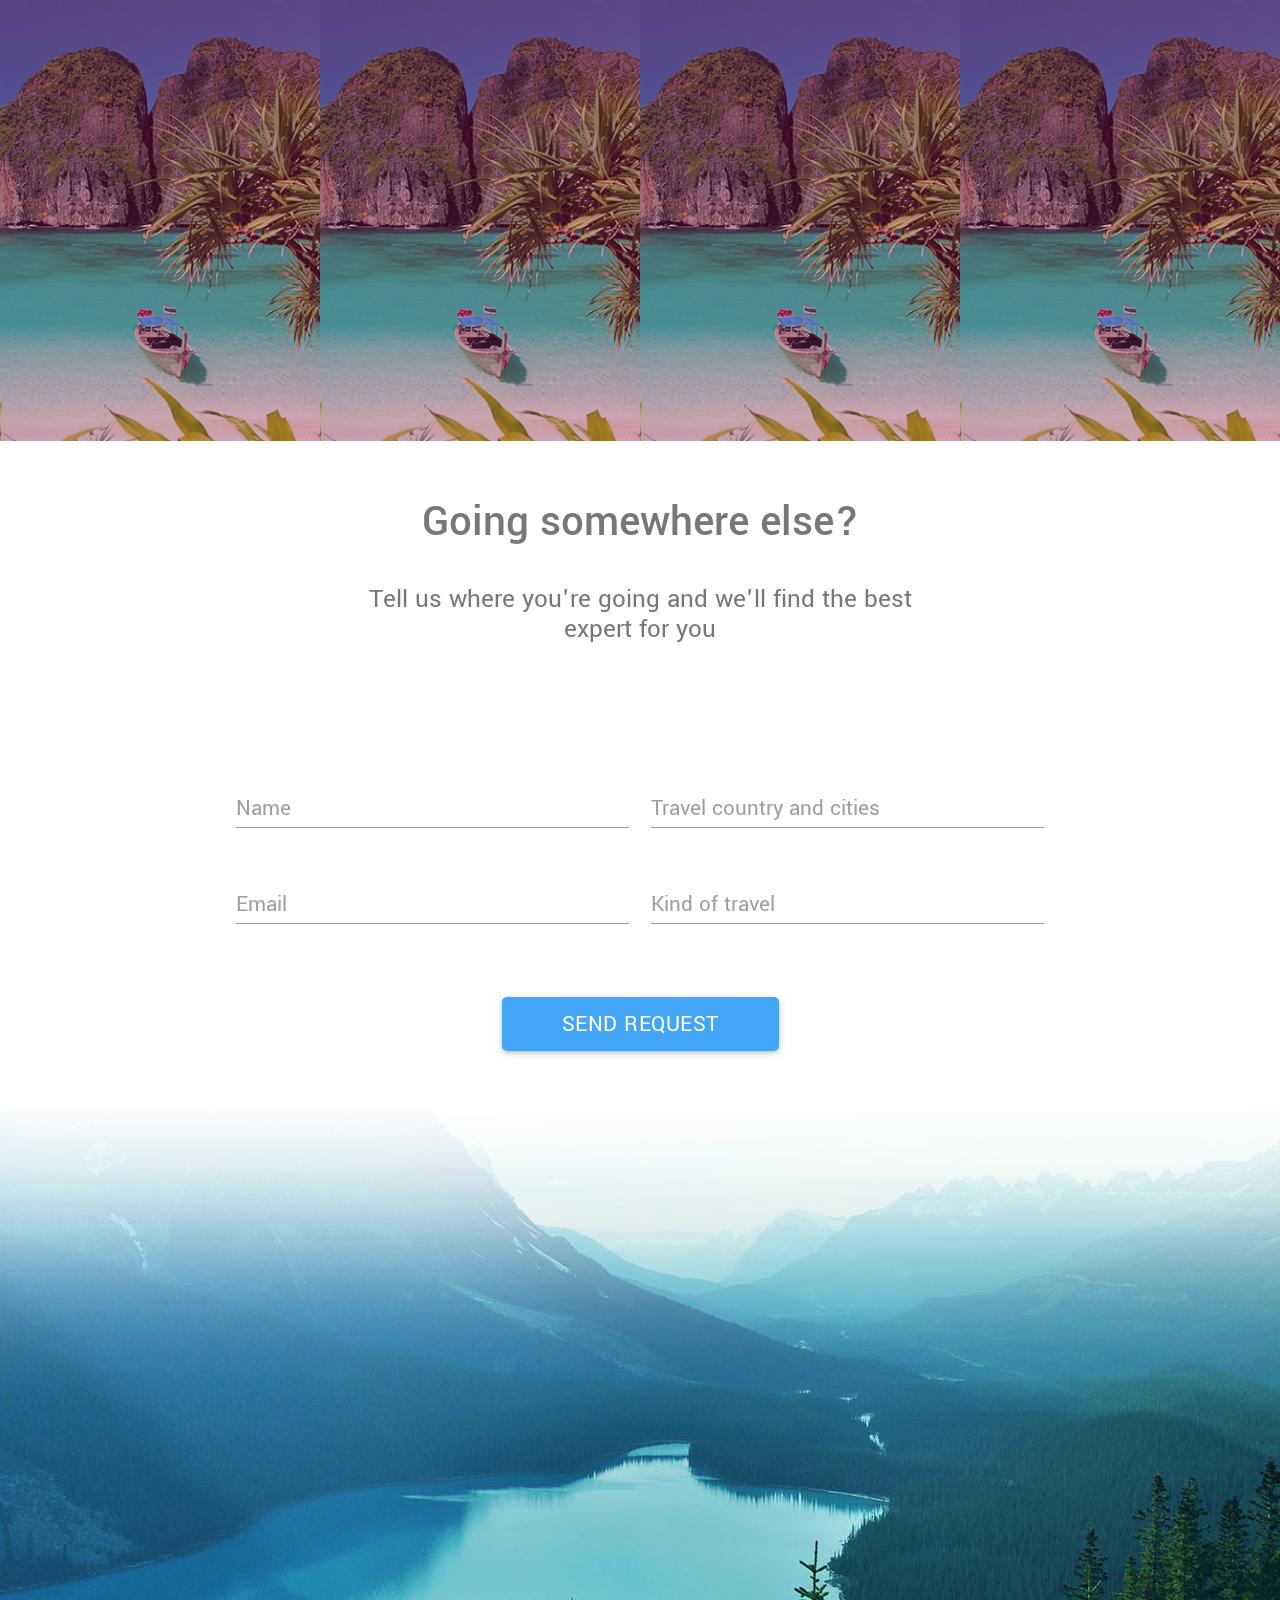
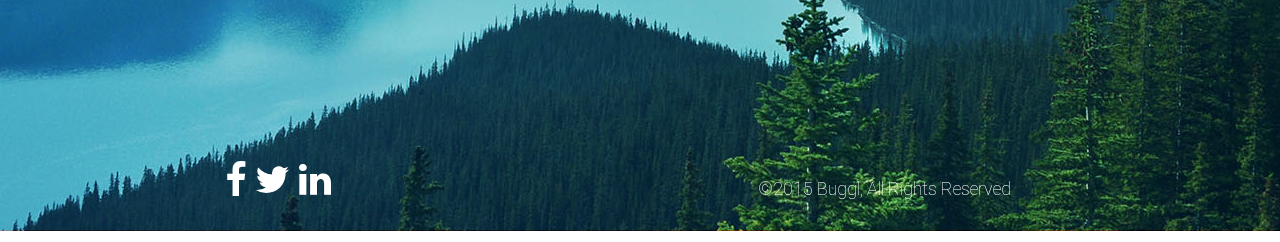
==== commit 2baa834c: "fixed all buttons, Tried to fix the destinations div to be behind of blurred boxes, and adding texts" ====
--- a/index.html
+++ b/index.html
@@ -31,7 +31,7 @@
             <div class="nav-wrapper container">
                 <a id="logo-container" href="#" class="brand-logo"><img class="col s3" src="img/logo.png" alt="Logo"></a>
                 <ul class="right hide-on-med-and-down">
-                    <li><a href="#"  class="btn-large waves-effect waves-light col s2 offset-s6"  id="boton-nav">Request an Itinerary</a></li>
+                    <li><a href="#"  class="btn waves-effect waves-light col s2 offset-s6"  id="btn-nav">Request an Itinerary</a></li>
                 </ul>
 
                 <ul id="nav-mobile" class="side-nav">
@@ -52,7 +52,7 @@
                             <h1 class="header col s12 light">Let us plan the perfect trip for you</h1>
                         </div>
                         <div class="row center">
-                            <a href="#"  class="btn-large waves-effect waves-light fucsia">Request an Itinerary</a>
+                            <a href="#"  class="btn-large waves-effect waves-light red lighten-2">Request an Itinerary</a>
                         </div>
                     </div>
 
@@ -115,7 +115,7 @@
             </div>
         </div>
 
-        <div id="destinations" >
+        <div id="destinations"  >
             <div id="first-row" class="row">
                 <img class="col s6 l3" src="img/cities.fw.png" />
                 <img class="col s6 l3" src="img/cities.fw.png" />
@@ -158,8 +158,7 @@
                         </div>
                     </div>
                     <div class="row">
-                        <button class="btn-large waves-effect waves-light col s12 m4 offset-m4" type="submit" name="action">Send Request
-                        </button>
+                        <button class="btn-large waves-effect waves-light col s12 m4 offset-m4 blue lighten-1" type="submit" name="action" id="btn-send">Send Request</button>
                     </div>
 
 
@@ -177,7 +176,7 @@
                 <i class="fa fa-facebook"></i>
                 <i class="fa fa-twitter"></i>
                 <i class="fa fa-linkedin"></i>
-                
+
             </div>
             <p class="col m5 offset-m2">©2015 Buggl, All Rights Reserved</p>
         </div>
--- a/css/buggl.css
+++ b/css/buggl.css
@@ -4,13 +4,13 @@
     font-family: 'Yantramanav', sans-serif;//
     height: 28rem;
     padding: 7rem 0 7rem 0;
-    z-index: 1000;
+    /* z-index: 1000 !important; */
 }
 .blurred-box h2{
     position:relative;
     font-size: 3rem;
     font-weight: 500;
-    
+
 }
 
 .blurred-box h3{
@@ -44,16 +44,12 @@
 .transparente{
     background-color: rgba(0,0,0,0);
 }
-#boton-nav{
+#btn-nav{
     background-color: rgba(0,0,0,0.15);
-    margin-right: 10px;
     border:solid 1px rgba(255,255,255,0.8);
     box-shadow: none;
     border-radius: 5px;
-    height: 40px;
-    line-height: 40px;
 }
-
 #steps-banner{
     padding-top: 25%;
 }
@@ -69,9 +65,10 @@
 #destinations img{
     padding: 0;
 }
+
 #first-row{
-    /* margin-bottom: 0 !important; */
-    /* z-index: 0; */
+    margin-bottom: 0 !important;
+     z-index: 0; 
 }
 .image h3{
     text-shadow: 3px 2px 9px rgba(0, 0, 0, 0.7);
@@ -83,8 +80,8 @@
 }
 
 .image { 
-   position: relative; 
-   width: 100%; 
+    position: relative; 
+    width: 100%; 
 }
 form{
     margin-top: 7rem;
@@ -92,7 +89,9 @@
 form button{
     margin-top:2.5rem;
 }
-
+.input-field label,#btn-send{
+    font-size: 1.5rem;
+}
 #social-icons{
     margin-top: -5rem;
     font-size: 2.5rem;
@@ -109,10 +108,10 @@
 #info-2{
     z-index: 1000;
 }
-#destinations{
-    z-index: 0;
+#barra{
+    box-shadow: none;
 }
 
-#barra{
-    box-shadow: none;
+#btn-send{
+    border-radius: 5px;
 }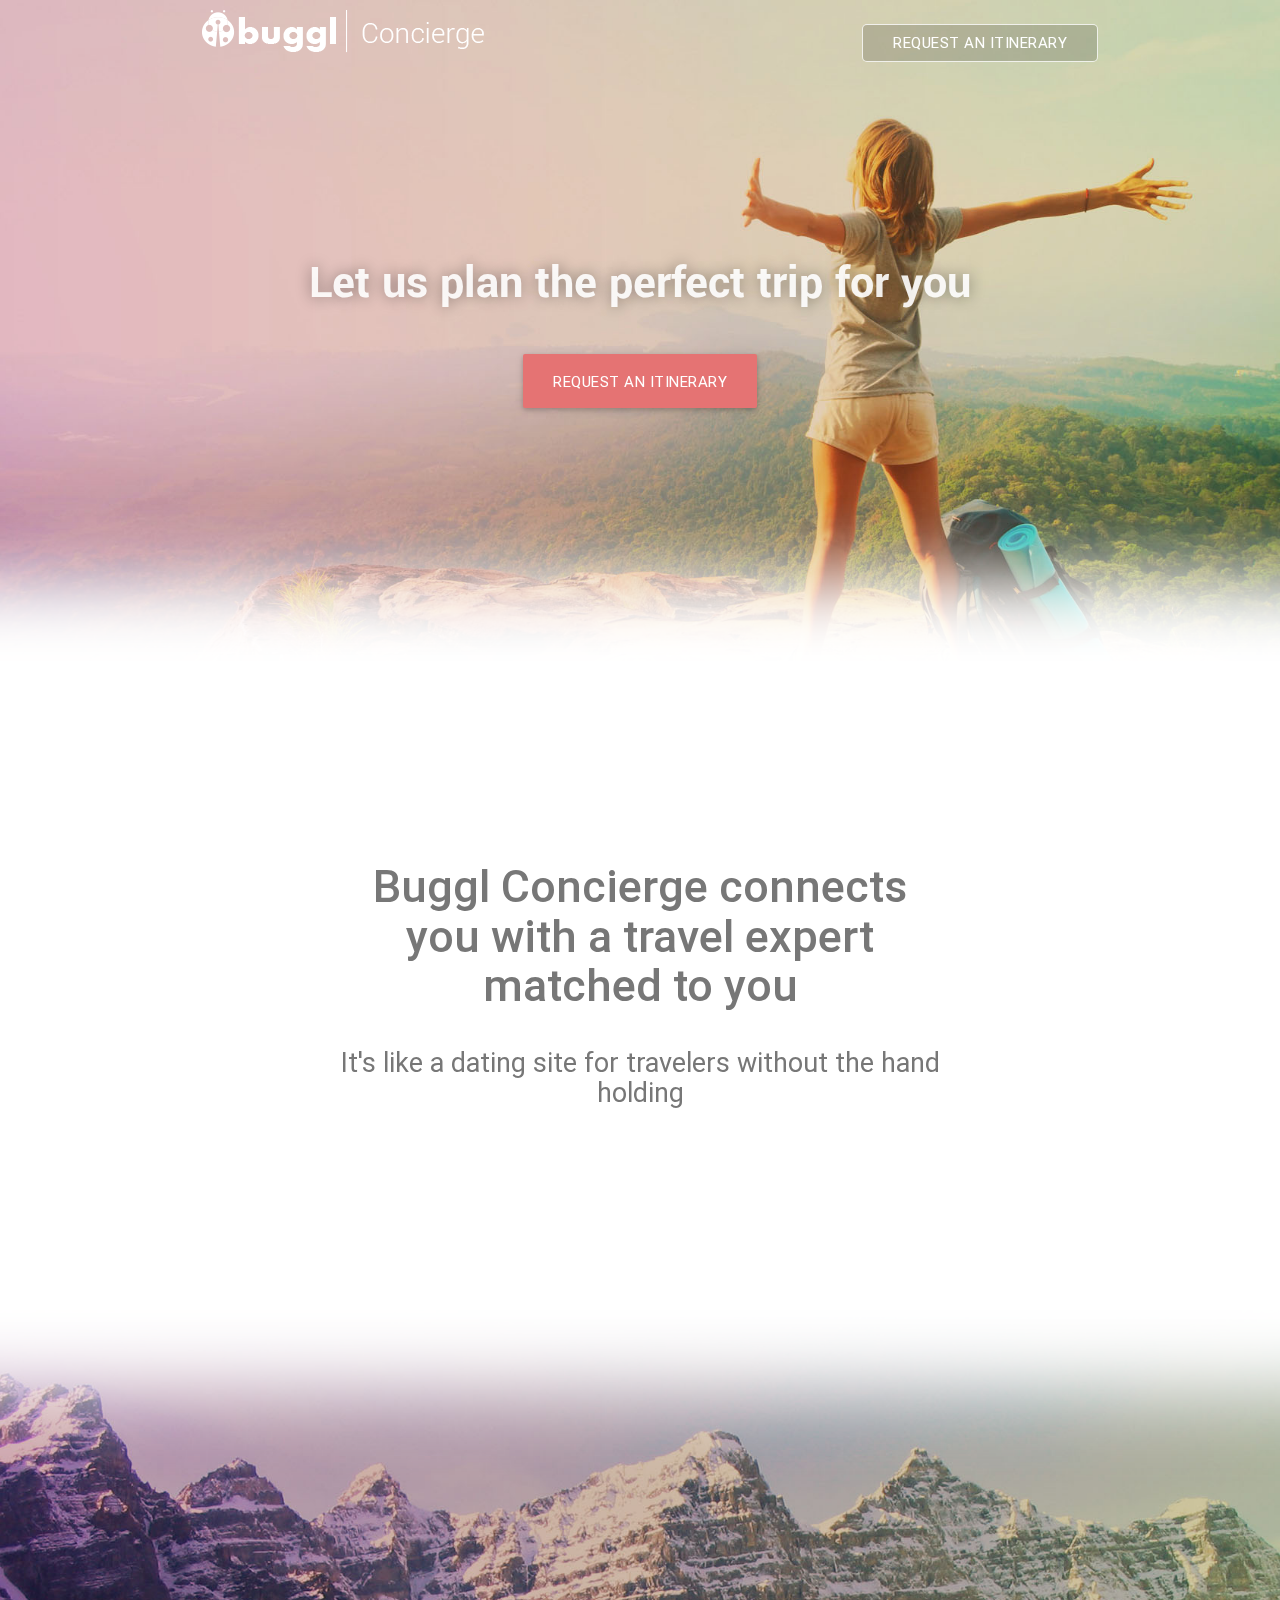
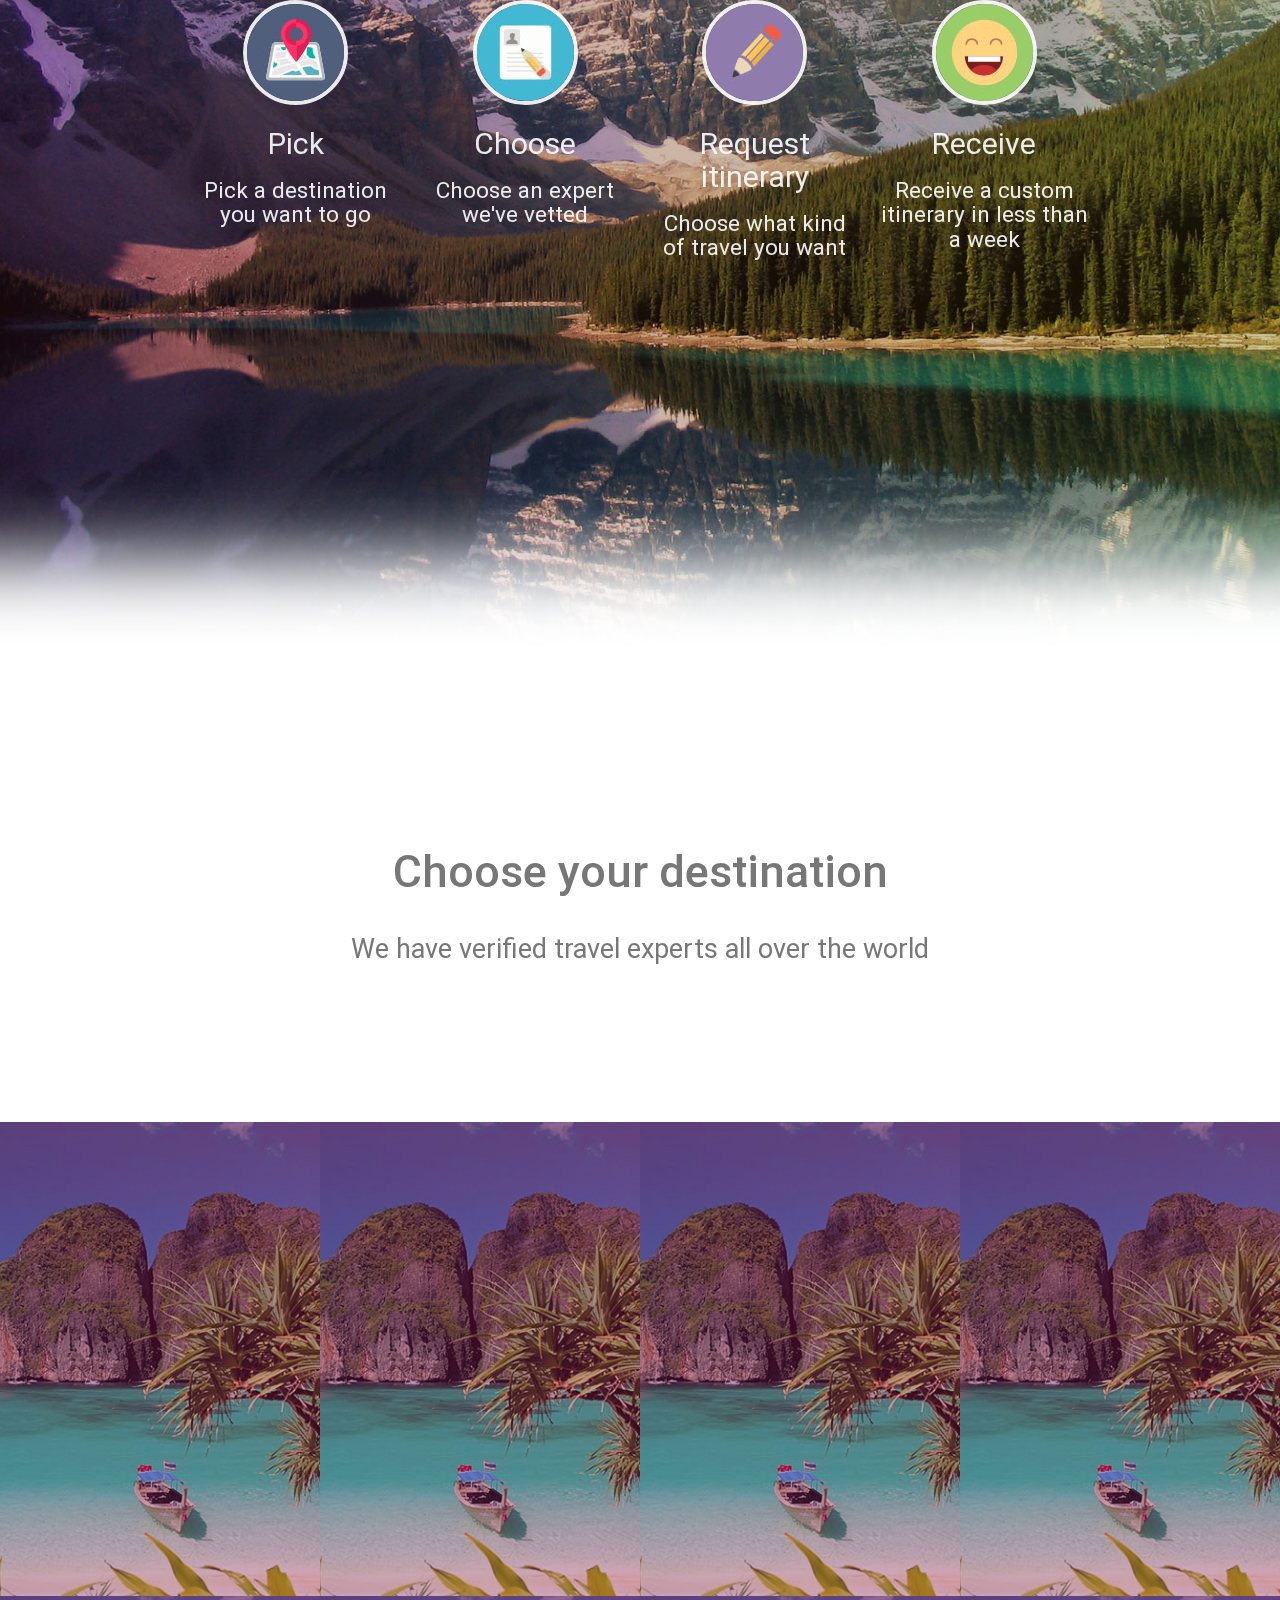
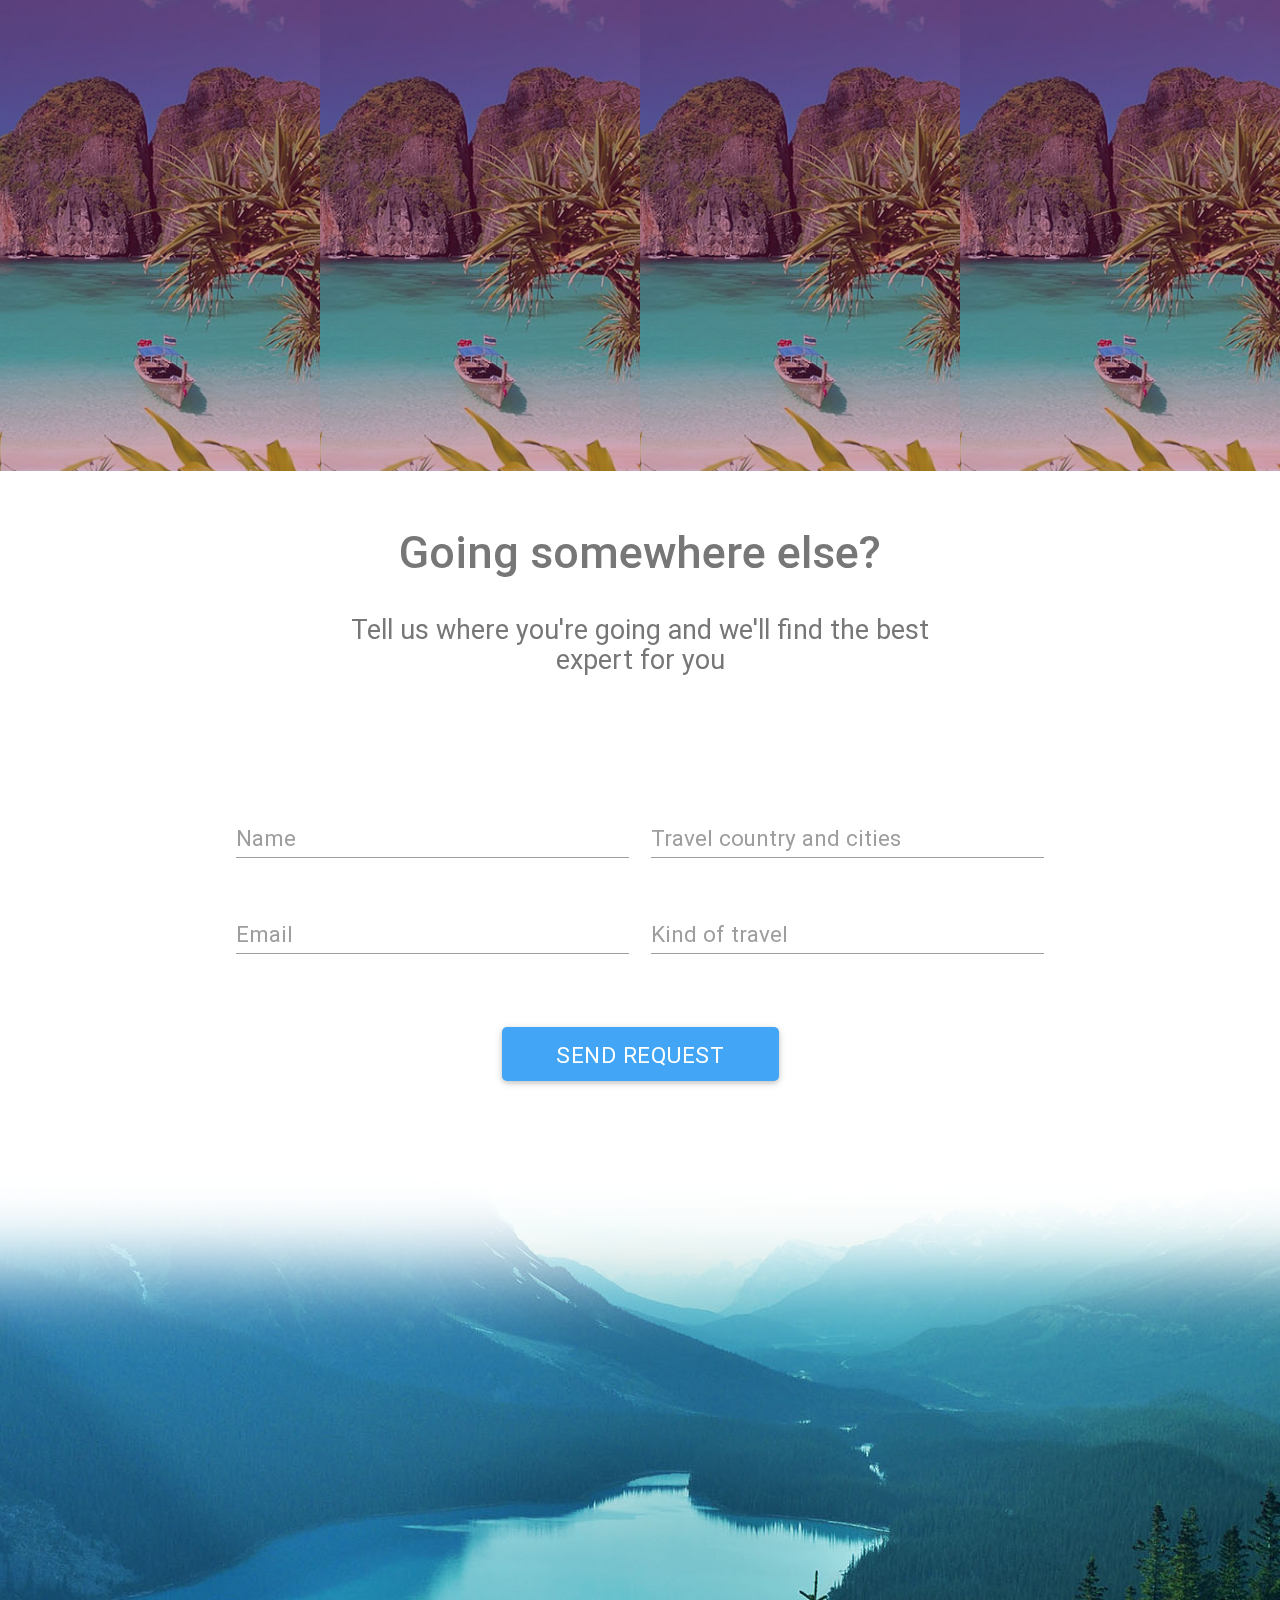
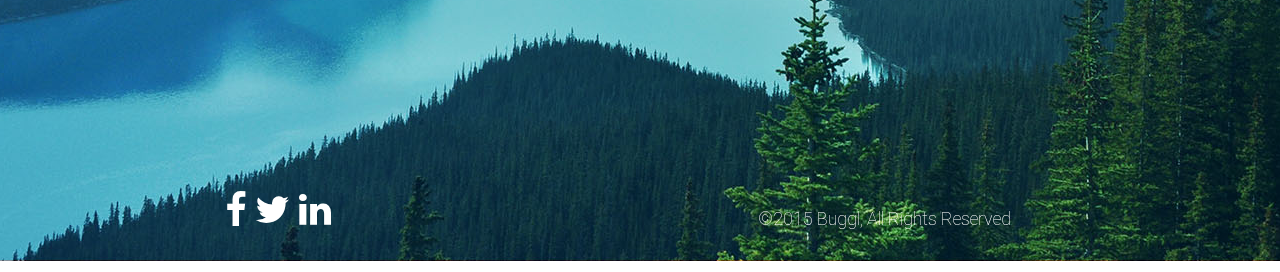
==== commit 10f5f76a: "Second page (it still is neeeded to fix the form)" ====
--- a/index.html
+++ b/index.html
@@ -1,7 +1,7 @@
 <!DOCTYPE html>
 <html>
     <head>
-
+        <title>Buggl - Concierge</title>
         <meta http-equiv="Content-Type" content="text/html; charset=UTF-8"/>        
 
         <!--Let browser know website is optimized for mobile-->
@@ -16,6 +16,7 @@
         <link href="css/materialize.css" type="text/css" rel="stylesheet" media="screen,projection"/>
         <link href="css/style.css" type="text/css" rel="stylesheet" media="screen,projection"/>
         <link href="css/buggl.css" type="text/css" rel="stylesheet" media="screen,projection"/>
+        <link href="css/index.css" type="text/css" rel="stylesheet" media="screen,projection"/>
 
     </head>
 
@@ -60,7 +61,7 @@
 
                 </div>
             </div>
-            <div class="border">
+            <div>
                 <div class="parallax "><img width="1366" src="img/header-bg.jpg" alt="Guide the travel you really want"></div>
             </div>
         </div>
@@ -115,7 +116,7 @@
             </div>
         </div>
 
-        <div id="destinations"  >
+        <div id="destinations" >
             <div id="first-row" class="row">
                 <img class="col s6 l3" src="img/cities.fw.png" />
                 <img class="col s6 l3" src="img/cities.fw.png" />
--- a/css/buggl.css
+++ b/css/buggl.css
@@ -1,9 +1,8 @@
+
 .blurred-box{
-    box-shadow: 0px 0px 10rem 10rem white;
-    color:#777;
-    font-family: 'Yantramanav', sans-serif;//
-    height: 28rem;
-    padding: 7rem 0 7rem 0;
+    box-shadow: 0px 0px 5rem 10rem white;
+    color:#777;    
+    
     /* z-index: 1000 !important; */
 }
 .blurred-box h2{
@@ -21,9 +20,7 @@
 .fucsia{
     background-color: #FD4F78;
 }
-#primer-frame{
-    margin-top: 14rem;
-}
+
 
 #primer-frame h1{
     font-family: 'Yantramanav', sans-serif;
@@ -114,4 +111,8 @@
 
 #btn-send{
     border-radius: 5px;
+}
+
+li{
+    list-style: none !important;
 }--- a/css/index.css
+++ b/css/index.css
@@ -0,0 +1,9 @@
+#primer-frame{
+    margin-top: 14rem;
+}
+.blurred-box{
+    padding: 7rem 0 8rem 0;
+    /*height: 28rem;*/
+}
+
+
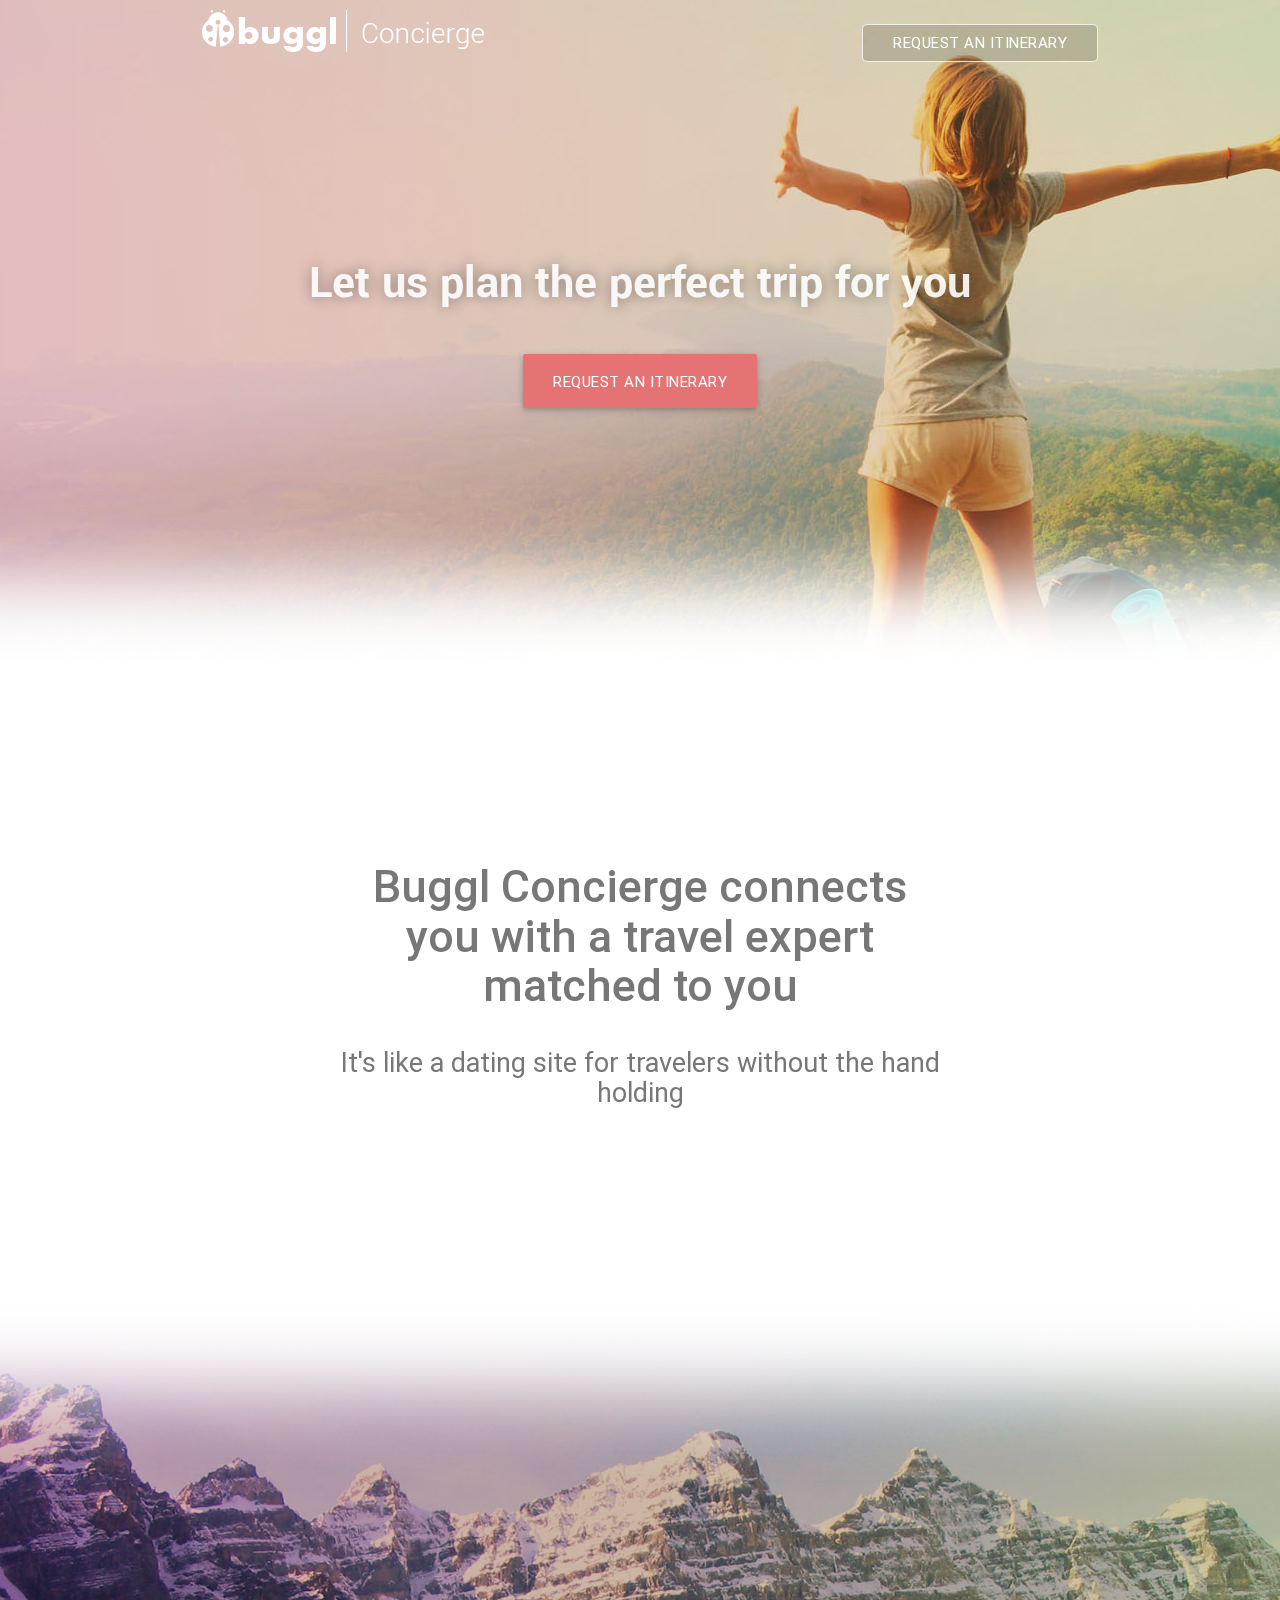
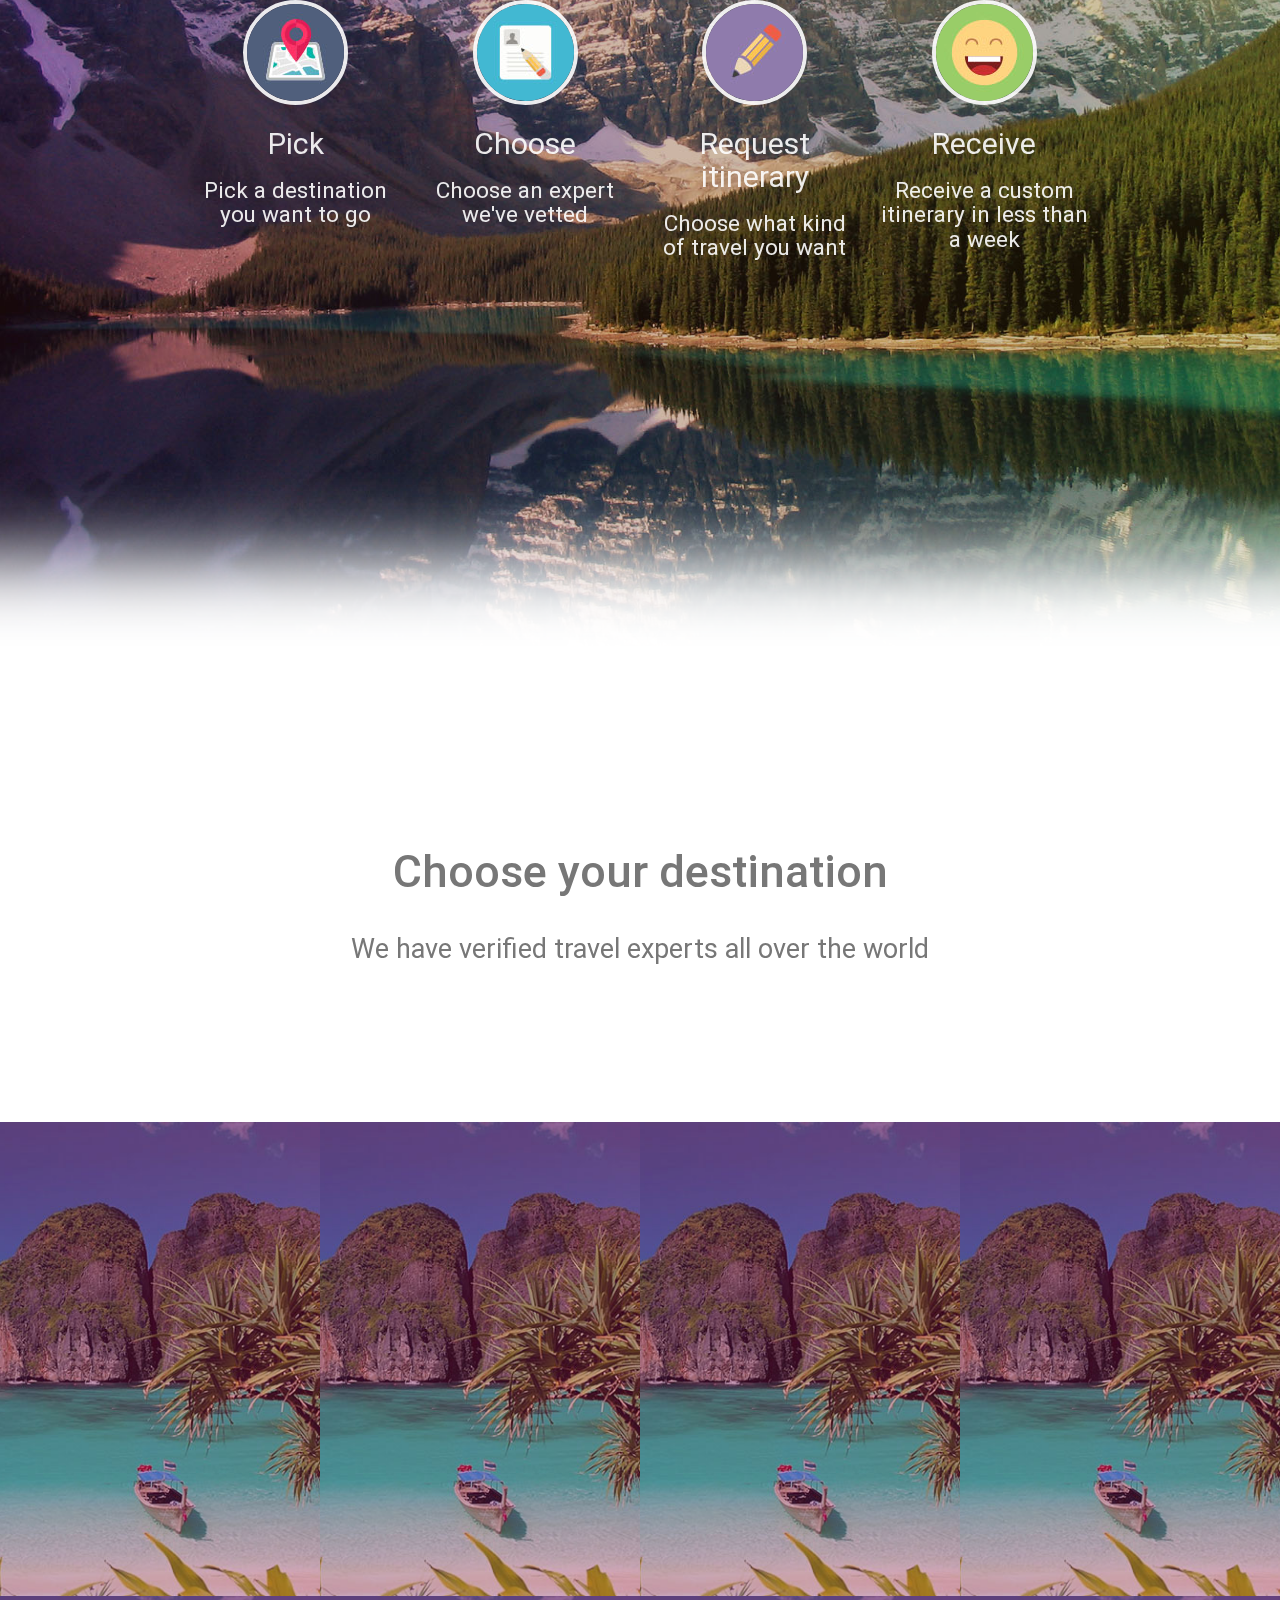
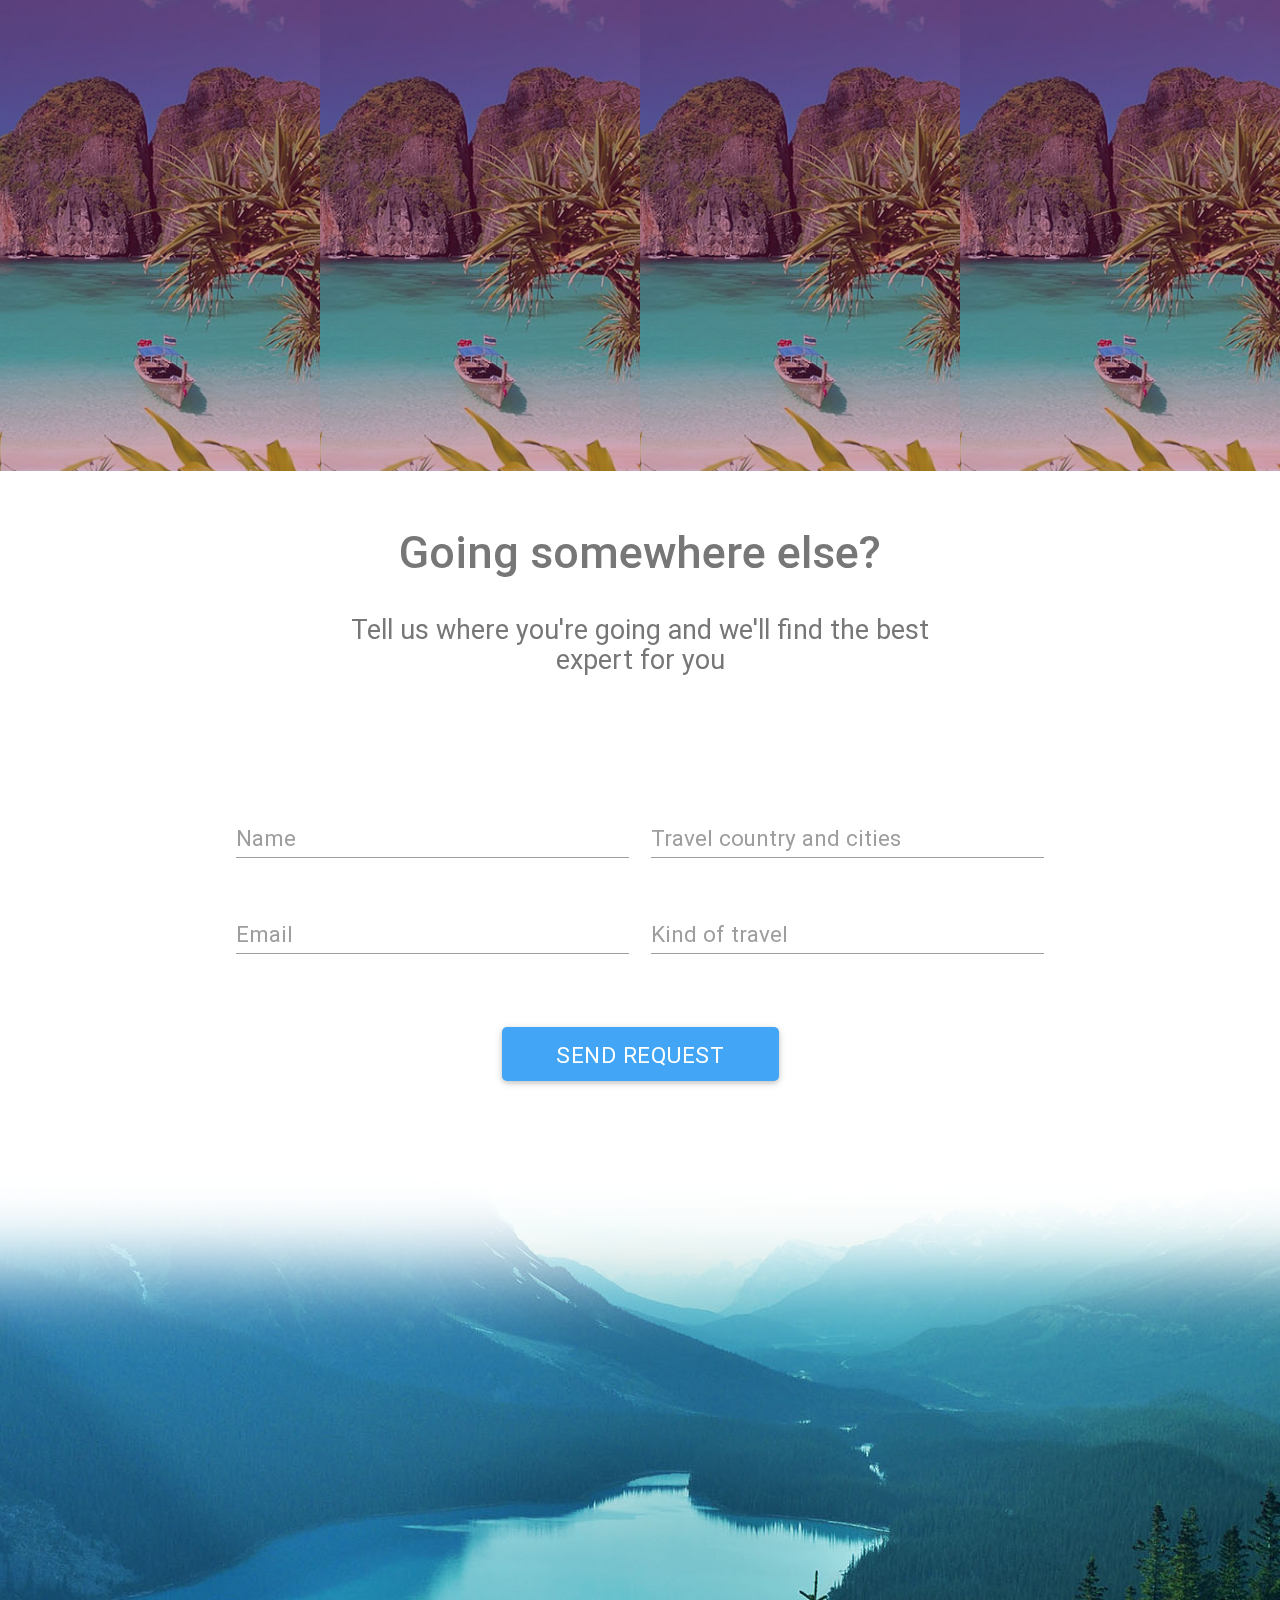
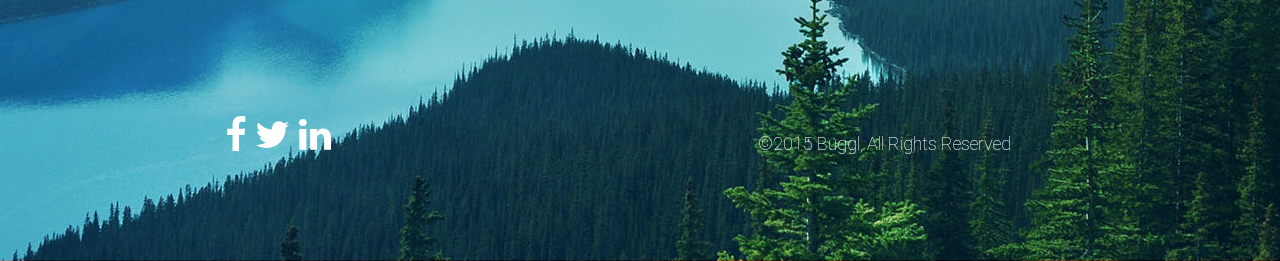
==== commit 879f16e0: "Concierge website templates finished (except for the destination problems) and working well with jav" ====
--- a/index.html
+++ b/index.html
@@ -2,7 +2,8 @@
 <html>
     <head>
         <title>Buggl - Concierge</title>
-        <meta http-equiv="Content-Type" content="text/html; charset=UTF-8"/>        
+        <meta http-equiv="Content-Type" content="text/html; charset=UTF-8"/>   
+        <meta name="author" content="Juan Sanchez">
 
         <!--Let browser know website is optimized for mobile-->
         <meta name="viewport" content="width=device-width, initial-scale=1, maximum-scale=1.0, user-scalable=no"/>
@@ -21,13 +22,6 @@
     </head>
 
     <body>
-
-
-        <!--        <nav id="barra" class="row transparente">
-                    <img class="col s3" src="img/logo.png" alt="Logo">
-                    <a href="#"  class="btn-large waves-effect waves-light col s2 offset-s6"  id="boton-nav">Request an Itinerary</a>
-                </nav>-->
-
         <nav class="transparente" id="barra"  role="navigation">
             <div class="nav-wrapper container">
                 <a id="logo-container" href="#" class="brand-logo"><img class="col s3" src="img/logo.png" alt="Logo"></a>
@@ -62,7 +56,7 @@
                 </div>
             </div>
             <div>
-                <div class="parallax "><img width="1366" src="img/header-bg.jpg" alt="Guide the travel you really want"></div>
+                <div class="parallax "><img class="responsive-img" src="img/header-bg.jpg" alt="Guide the travel you really want"></div>
             </div>
         </div>
         <!--informacion-->
@@ -77,23 +71,23 @@
             <div class="section no-pad-bot">
                 <div id="desc" class="container">
                     <br><br>
-                    <div class="row">
-                        <div class="col l3 s12 m6 center"> 
+                    <div class="row steps">
+                        <div class="col l3 s6 center"> 
                             <img class="circle" src="img/icon1.jpg"/>
                             <h3>Pick</h3>
                             <h4>Pick a destination you want to go</h4>
                         </div>
-                        <div class="col l3 s12 m6 center"> 
+                        <div class="col l3 s6 center"> 
                             <img class="circle" src="img/icon2.jpg"/>
                             <h3>Choose</h3>
                             <h4>Choose an expert we've vetted</h4>
                         </div>
-                        <div class="col l3 s12 m6 center"> 
+                        <div class="col l3 s6 center"> 
                             <img class="circle" src="img/icon3.jpg"/>
                             <h3>Request itinerary</h3>
                             <h4>Choose what kind of travel you want</h4>
                         </div>
-                        <div class="col l3 s12 m6 center"> 
+                        <div class="col l3 s6 center"> 
                             <img class="circle" src="img/icon4.jpg"/>
                             <h3>Receive</h3>
                             <h4>Receive a custom itinerary in less than a week</h4>
@@ -136,8 +130,11 @@
                 <h2>Going somewhere else?</h2>
                 <h3>Tell us where you're going and we'll find the best expert for you</h3>
             </div>
+
             <div class="row">
-                <form class="col s12 l8 offset-l2">
+                <div class="col s12 center" id="errores">
+                </div>
+                <form id="buggl_form" class="col s12 l8 offset-l2">
                     <div class="row">
                         <div class="input-field col s12 m6">
                             <input id="name" name="name" type="text" class="validate">
@@ -185,5 +182,7 @@
         <script type="text/javascript" src="https://code.jquery.com/jquery-2.1.1.min.js"></script>
         <script type="text/javascript" src="js/materialize.min.js"></script>
         <script src="js/init.js"></script>
+        <script src="js/jquery.validate.js"></script>
+        <script src="js/index.js"></script>
     </body>
 </html>
